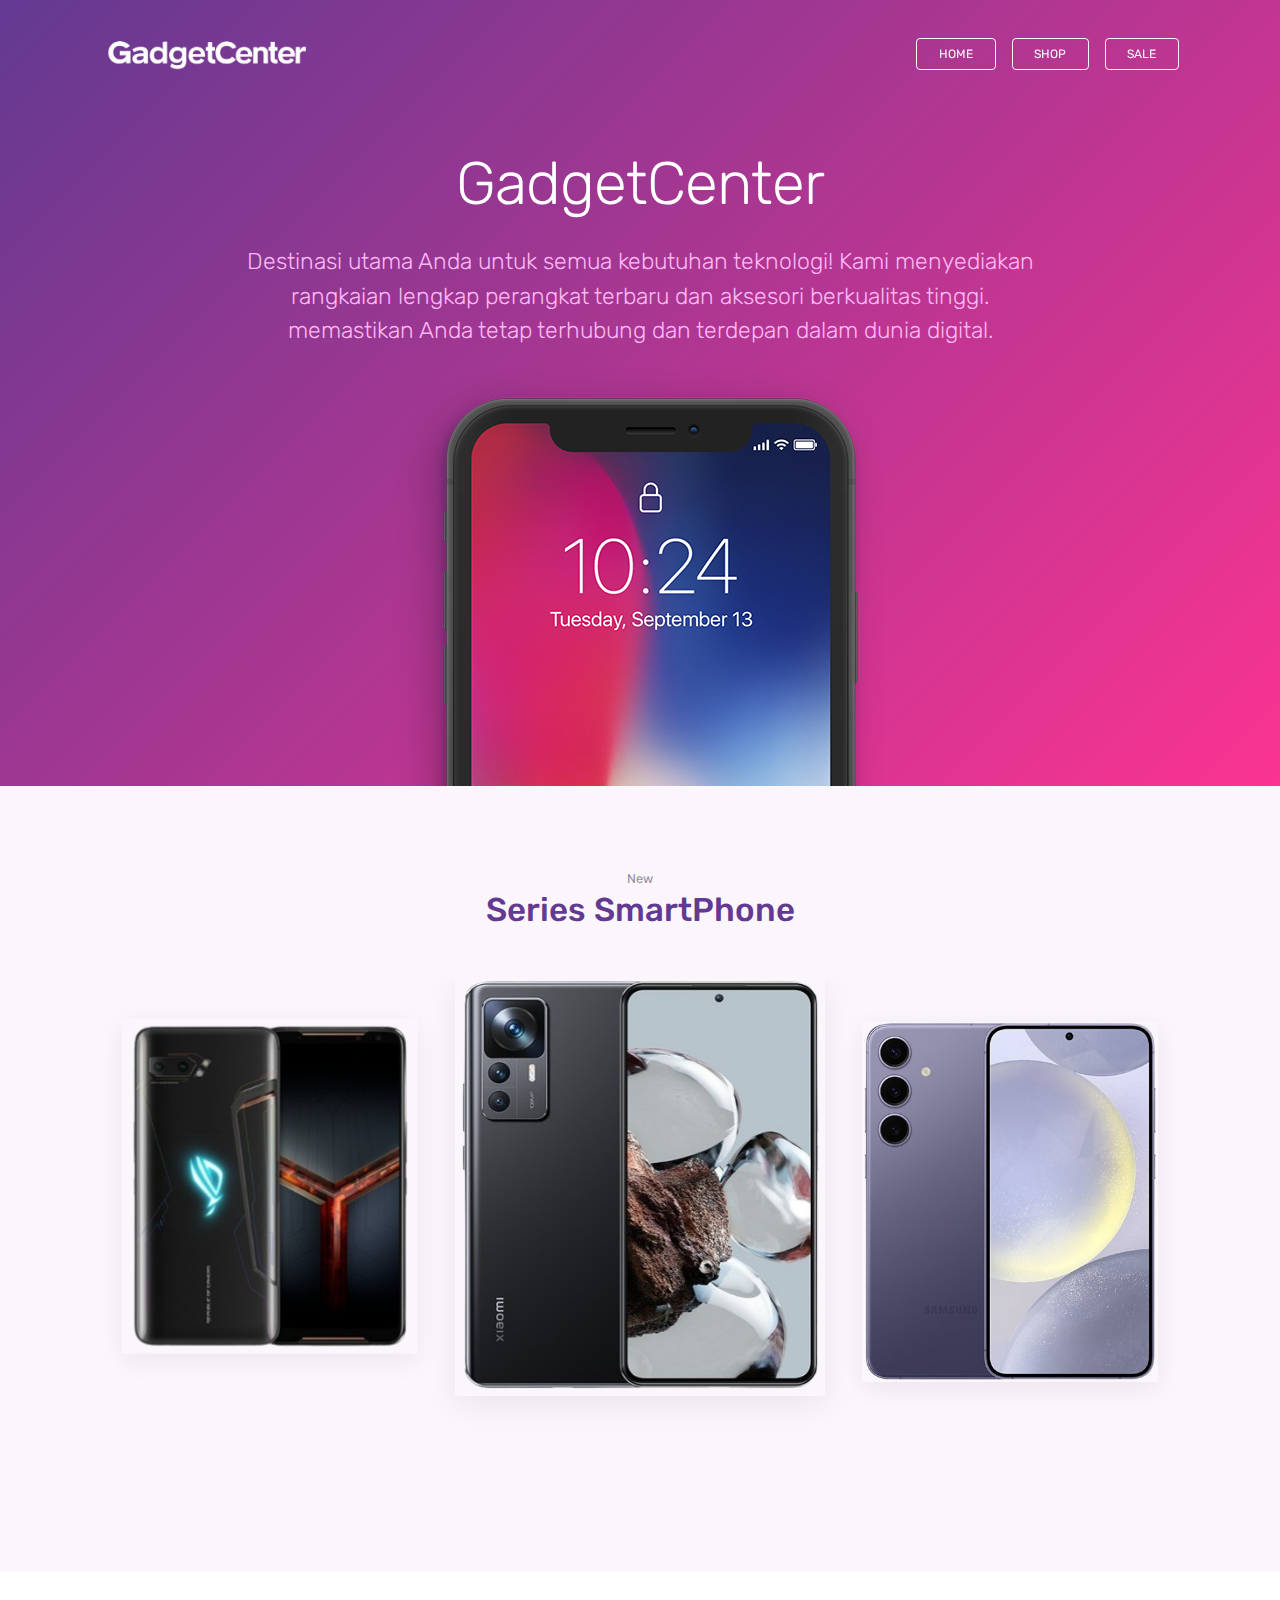
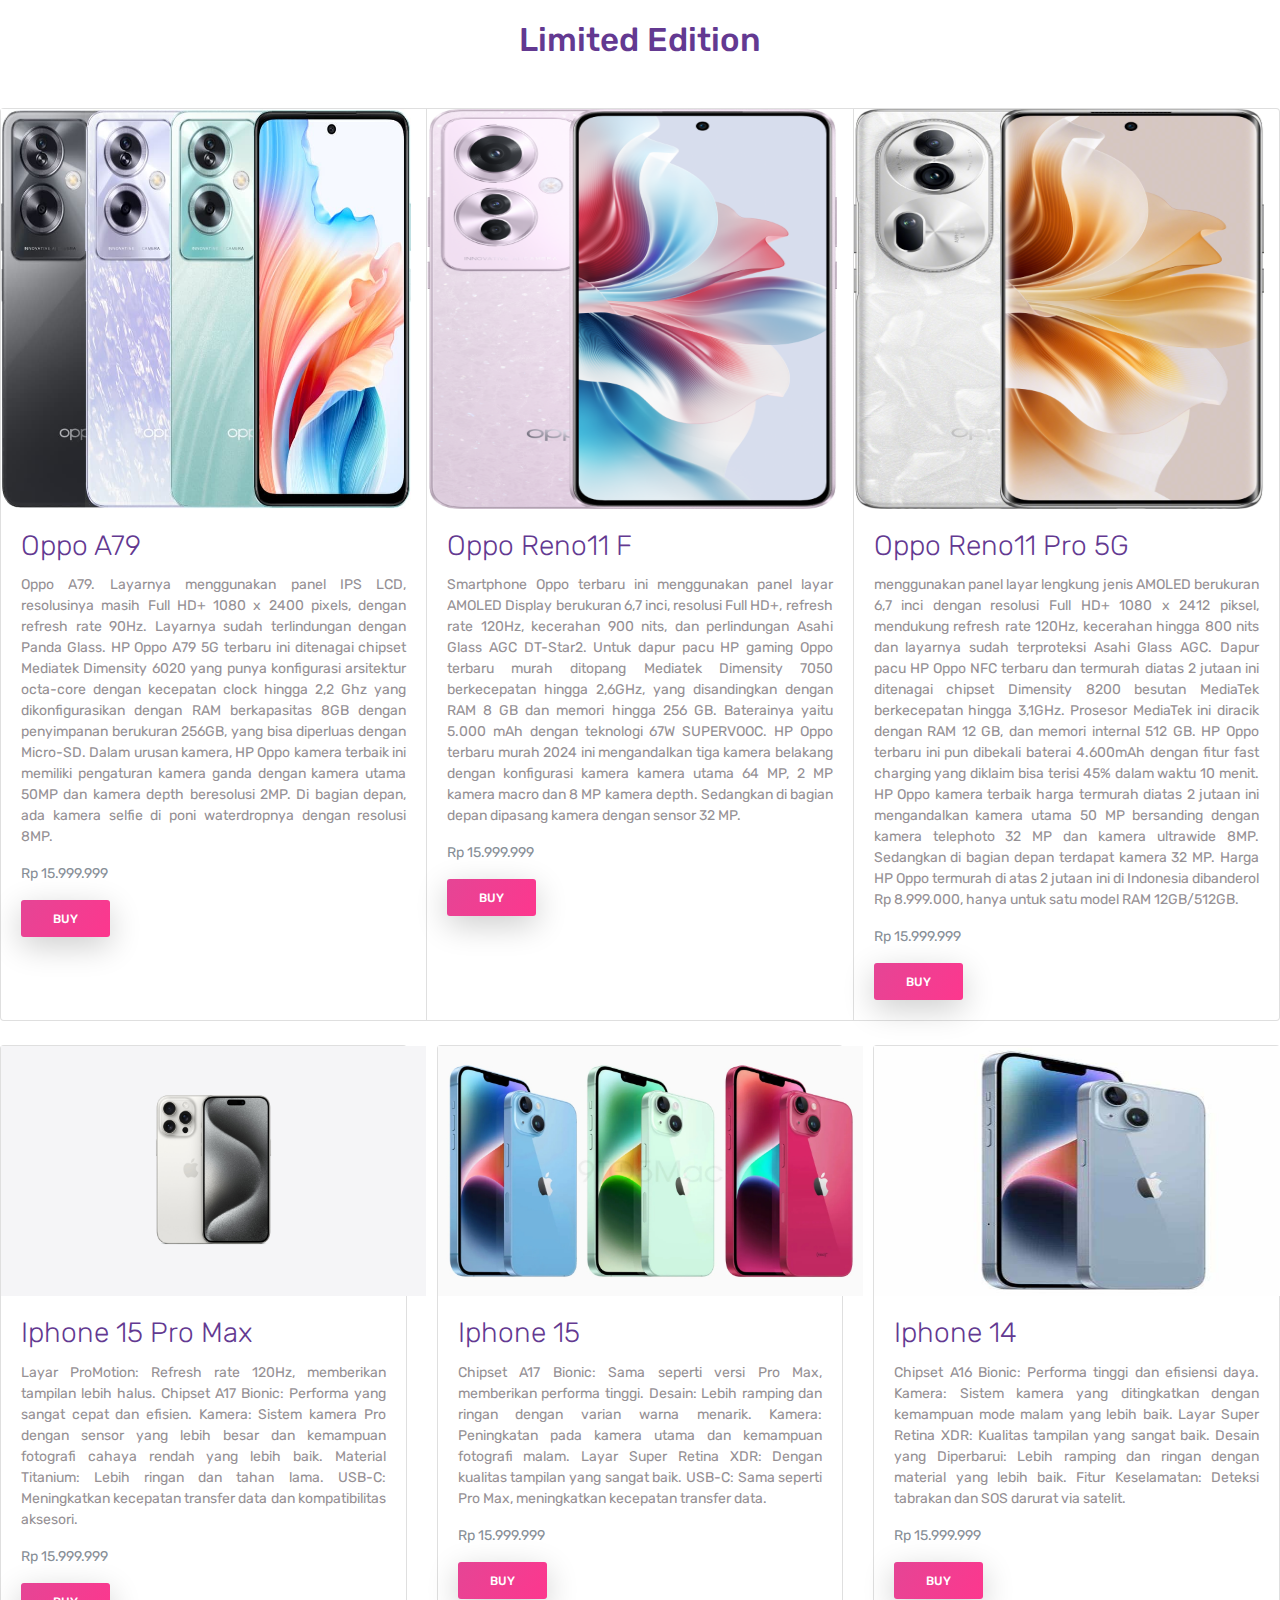
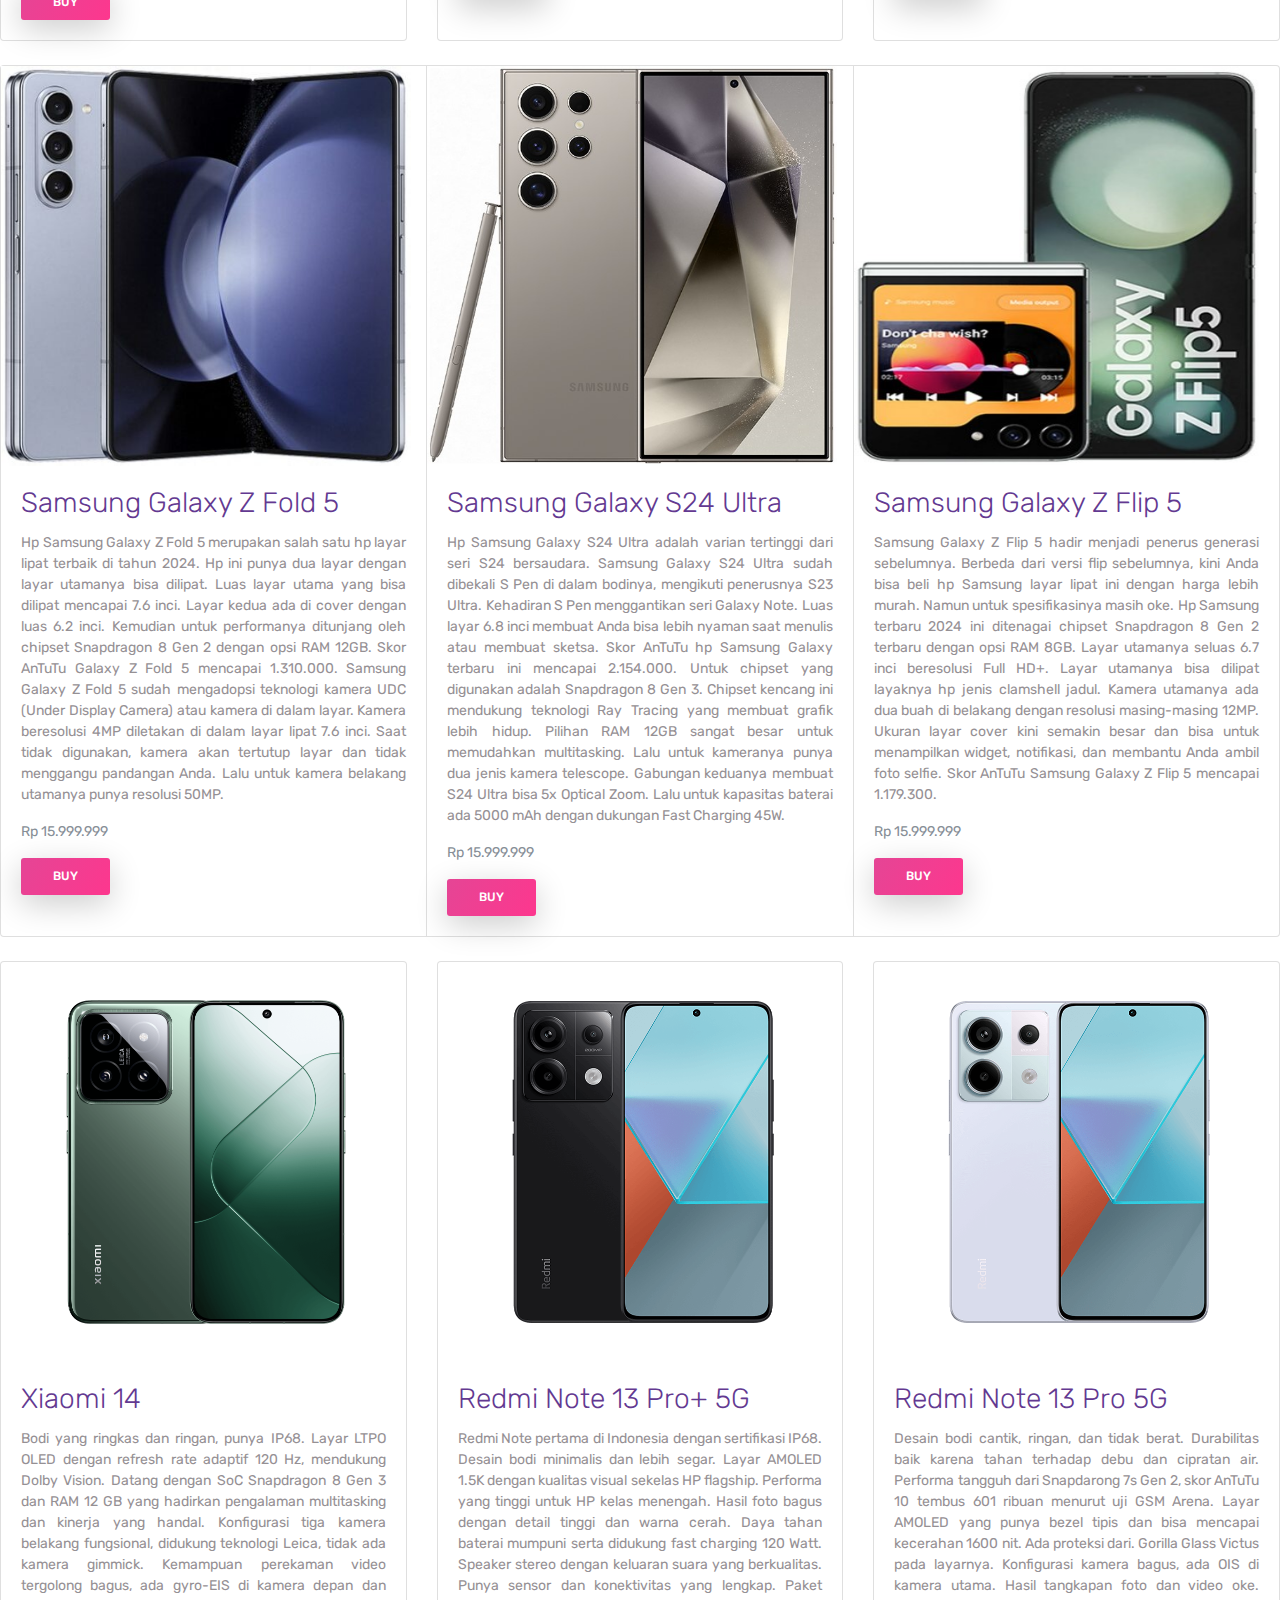
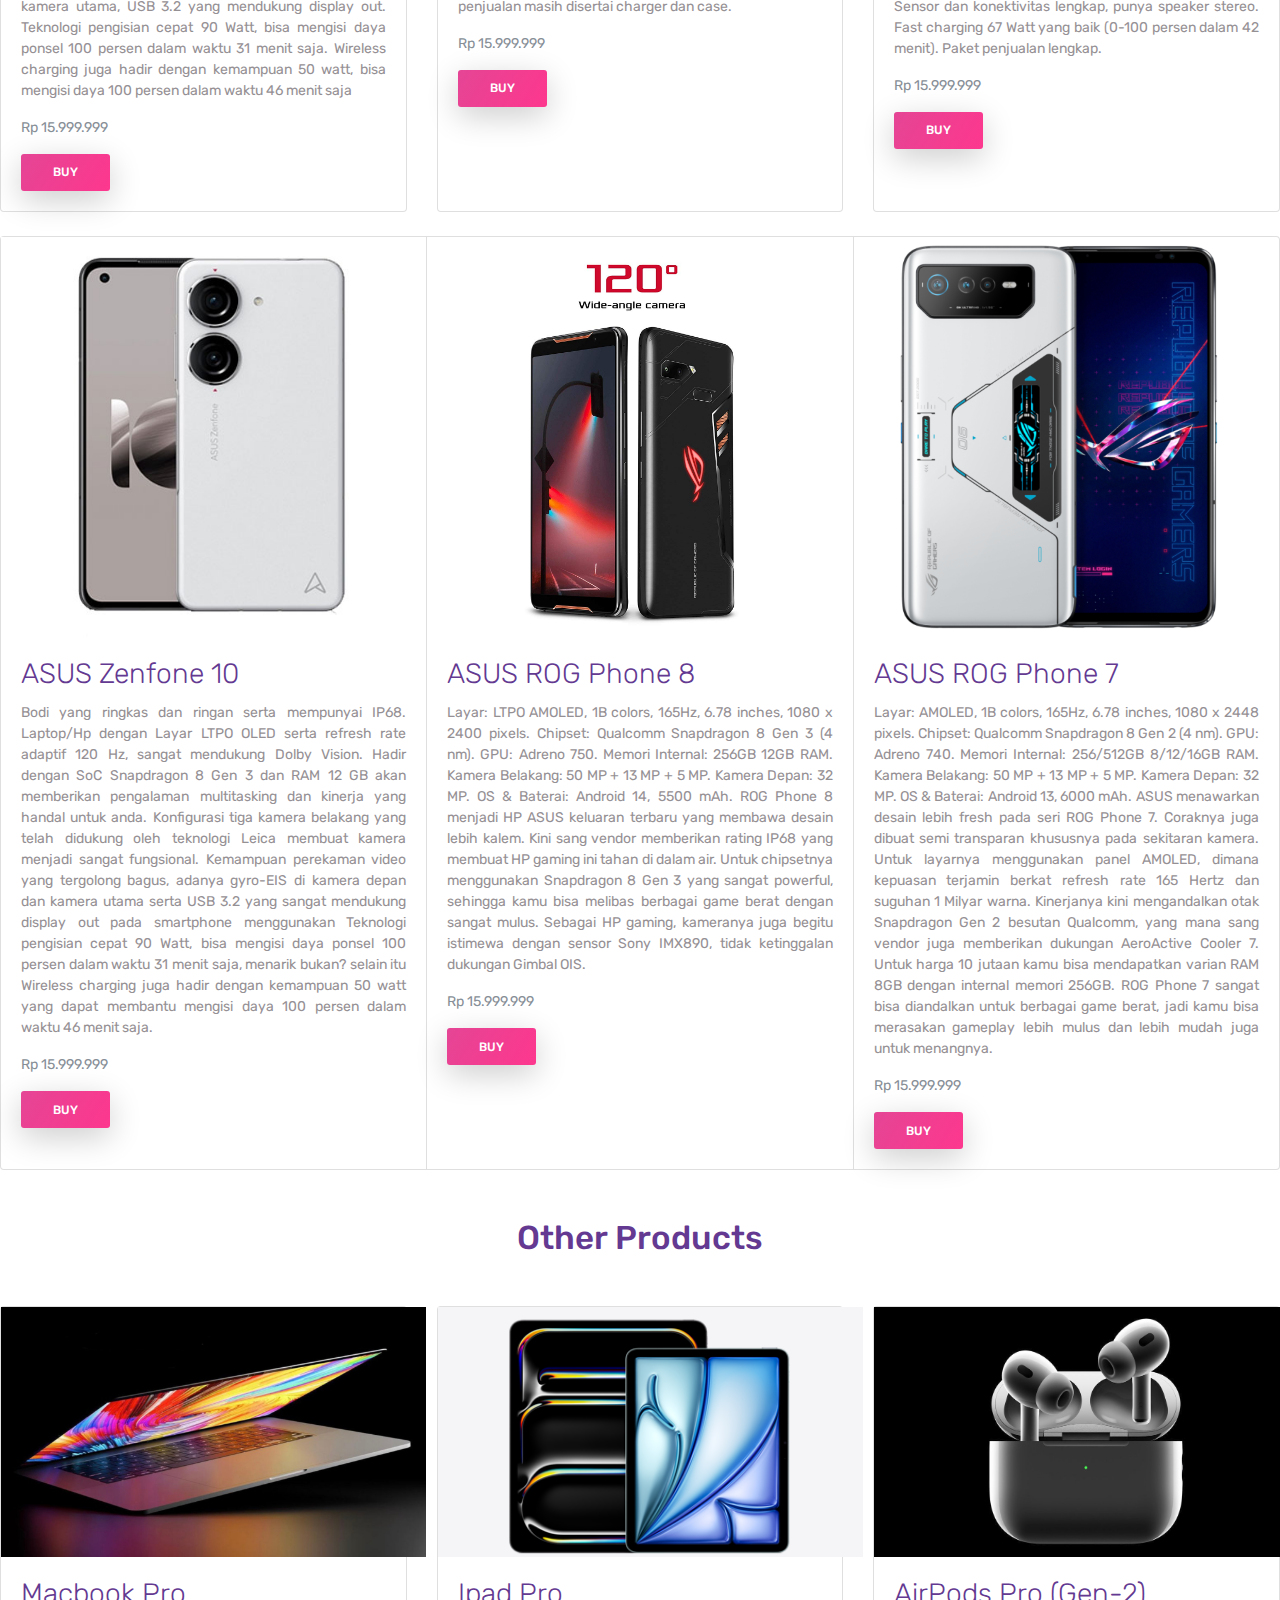
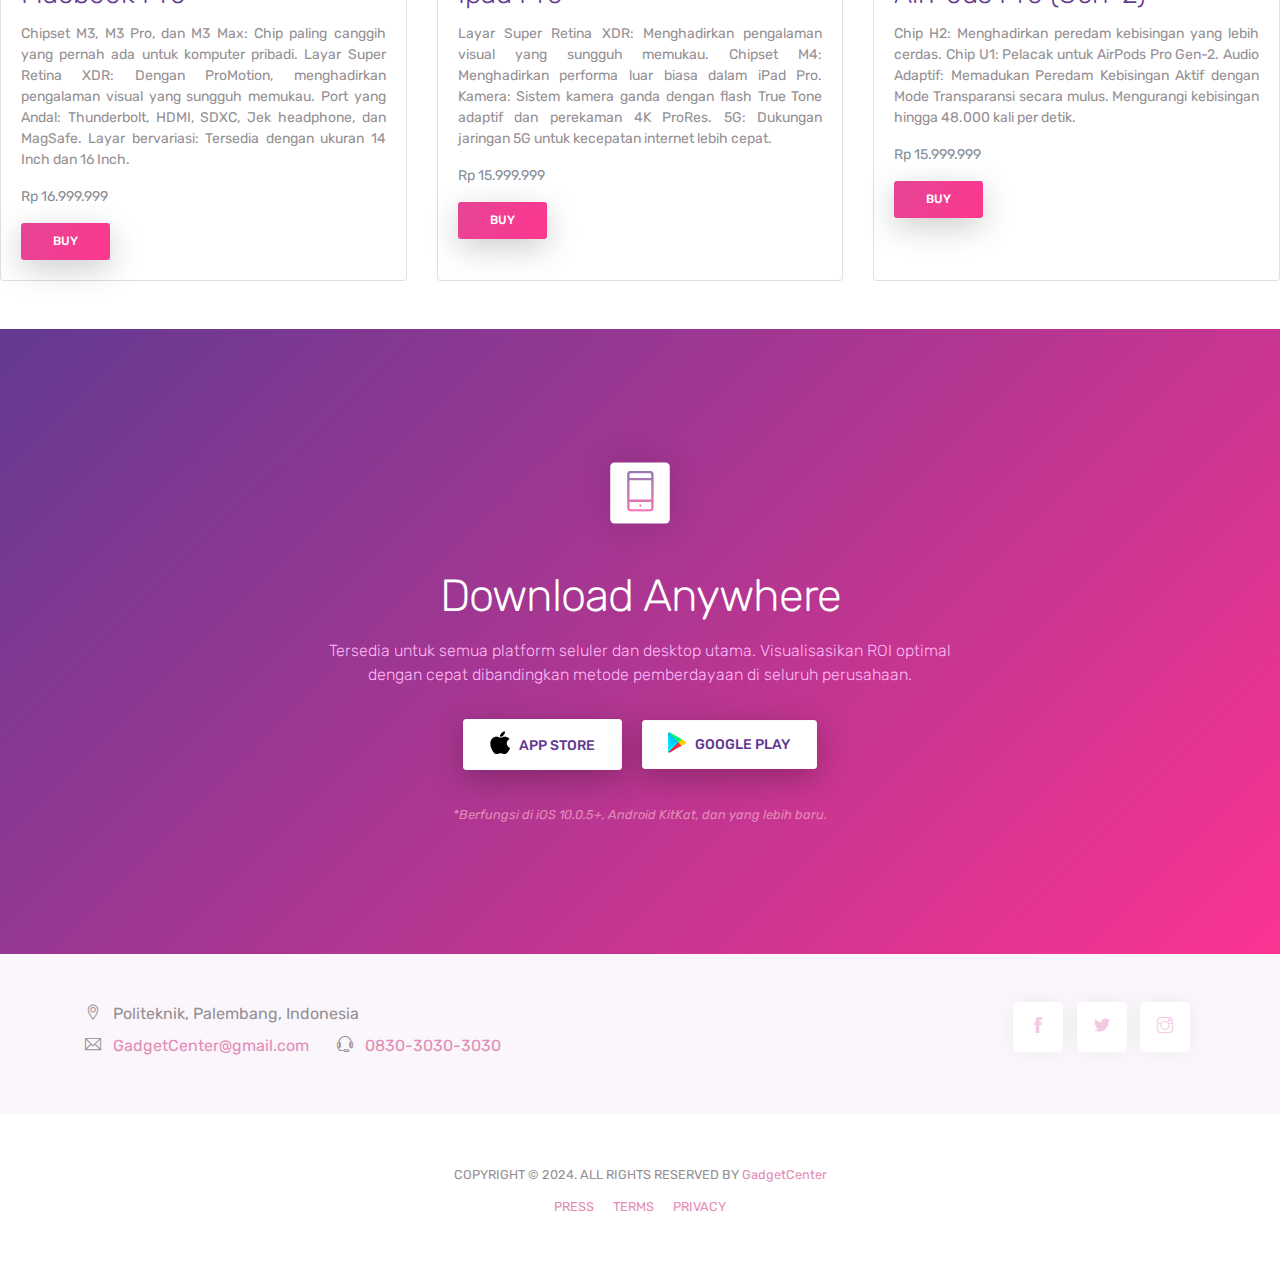
==== GadgetCenter(FirstWEB)/shop.html @ 366d4ea3 "GadgetCenter" ====
<!DOCTYPE html>
<html lang="en">
  <!--

Page    : index / MobApp
Version : 1.0
Author  : Colorlib
URI     : https://colorlib.com

 -->

  <head>
    <title>GadgetCenter</title>
    <!-- Required meta tags -->
    <meta charset="utf-8" />
    <meta
      name="viewport"
      content="width=device-width, initial-scale=1, shrink-to-fit=no"
    />
    <meta
      name="description"
      content="Mobland - Mobile App Landing Page Template"
    />
    <meta
      name="keywords"
      content="HTML5, bootstrap, mobile, app, landing, ios, android, responsive"
    />

    <!-- Font -->
    <link rel="dns-prefetch" href="//fonts.googleapis.com" />
    <link
      href="https://fonts.googleapis.com/css?family=Rubik:300,400,500"
      rel="stylesheet"
    />
    
    <!-- Bootstrap CSS -->
    <link rel="stylesheet" href="css/bootstrap.min.css" />
    <!-- Themify Icons -->
    <link rel="stylesheet" href="css/themify-icons.css" />
    <!-- Owl carousel -->
    <link rel="stylesheet" href="css/owl.carousel.min.css" />
    <!-- Main css -->
    <link href="css/style.css" rel="stylesheet" />
  </head>

  <body data-spy="scroll" data-target="#navbar" data-offset="30">
    <!-- Nav Menu -->

    <div class="nav-menu fixed-top">
      <div class="container">
        <div class="row">
          <div class="col-md-12">
            <nav class="navbar navbar-dark navbar-expand-lg">
              <a class="navbar-brand" href="index.html"
                ><img
                  src="A.image/GadgetCenter-logo2N.png"
                  class="img-fluid"
                  alt="logo"
              /></a>
              <button
                class="navbar-toggler"
                type="button"
                data-toggle="collapse"
                data-target="#navbar"
                aria-controls="navbar"
                aria-expanded="false"
                aria-label="Toggle navigation"
              >
                <span class="navbar-toggler-icon"></span>
              </button>
              <div class="collapse navbar-collapse" id="navbar">
                <ul class="navbar-nav ml-auto">
                    <li class="nav-item">
                        <a
                          href="index.html"
                          class="btn btn-outline-light my-3 my-sm-0 ml-lg-3"
                          >HOME</a
                        >
                      </li>
                  <li class="nav-item">
                    <a
                      href="#"
                      class="btn btn-outline-light my-3 my-sm-0 ml-lg-3"
                      >SHOP</a
                    >
                  </li>
                  <li class="nav-item">
                    <a
                      href="sale.html"
                      class="btn btn-outline-light my-3 my-sm-0 ml-lg-3"
                      >SALE</a
                    >
                  </li>
                </ul>
              </div>
            </nav>
          </div>
        </div>
      </div>
    </div>

    <header class="bg-gradient" id="home">
      <div class="container mt-5">
        <h1>GadgetCenter</h1>
        <p class="tagline">
          Destinasi utama Anda untuk semua kebutuhan teknologi! Kami menyediakan
          rangkaian lengkap perangkat terbaru dan aksesori berkualitas tinggi.
          memastikan Anda tetap terhubung dan terdepan dalam dunia digital.
        </p>
      </div>
      <div class="img-holder mt-3">
        <img src="A.image/iphonex.png" alt="phone" class="img-fluid1" />
      </div>
    </header>    
     <!-- // end .section -->

     <!------------------------------------------------------------------------------------>
     <div class="section light-bg" id="gallery">
         <div class="container">
           <div class="section-title">
             <small>New</small>
             <h3>Series SmartPhone</h3>
           </div>
   
           <div class="img-gallery owl-carousel owl-theme">
             <img src="A.image/Hp1N2.png" alt="image" />
             <img src="A.image/Hp2N.png" alt="image" />
             <img src="A.image/Hp3N.png" alt="image" />
             <img src="A.image/Hp4N2.png" alt="image" />
           </div>
         </div>
       </div>

       <!------------------------------------------------------------------------------------>

   

      <br><br>
      <h3 class="section-title"> Limited Edition </h3>

      <div class="card-group">
        <div class="card">
          <img class="gambar3" src="A.image/oppo1.jpg" alt="Card image cap">
          <div class="card-body">
            <h5 class="card-title">Oppo A79</h5>
            <p class="card-text">Oppo A79. Layarnya menggunakan panel IPS LCD, resolusinya masih Full HD+ 1080 x 2400 pixels, dengan refresh rate 90Hz. Layarnya sudah terlindungan dengan Panda Glass. HP Oppo A79 5G terbaru ini ditenagai chipset Mediatek Dimensity 6020 yang punya konfigurasi arsitektur octa-core dengan kecepatan clock hingga 2,2 Ghz yang dikonfigurasikan dengan RAM berkapasitas 8GB dengan penyimpanan berukuran 256GB, yang bisa diperluas dengan Micro-SD. Dalam urusan kamera, HP Oppo kamera terbaik ini memiliki pengaturan kamera ganda dengan kamera utama 50MP dan kamera depth beresolusi 2MP. Di bagian depan, ada kamera selfie di poni waterdropnya dengan resolusi 8MP.</p>
            <p class="card-text"><large class="text-muted"> Rp 15.999.999</large></p>
            <a href="#" class="btn btn-primary">BUY</a>
          </div>
        </div>
        <div class="card">
          <img class="gambar3" src="A.image/oppo2.png" alt="Card image cap">
          <div class="card-body">
            <h5 class="card-title">Oppo Reno11 F</h5>
            <p class="card-text">Smartphone Oppo terbaru ini menggunakan panel layar AMOLED Display berukuran 6,7 inci, resolusi Full HD+, refresh rate 120Hz, kecerahan 900 nits, dan perlindungan Asahi Glass AGC DT-Star2. Untuk dapur pacu HP gaming Oppo terbaru murah ditopang Mediatek Dimensity 7050 berkecepatan hingga 2,6GHz, yang disandingkan dengan RAM 8 GB dan memori hingga 256 GB. Baterainya yaitu 5.000 mAh dengan teknologi 67W SUPERVOOC. HP Oppo terbaru murah 2024 ini mengandalkan tiga kamera belakang dengan konfigurasi kamera kamera utama 64 MP, 2 MP kamera macro dan 8 MP kamera depth. Sedangkan di bagian depan dipasang kamera dengan sensor 32 MP.</p>
            <p class="card-text"><large class="text-muted"> Rp 15.999.999</large></p>
            <a href="#" class="btn btn-primary">BUY</a>
          </div>
        </div>
        <div class="card">
          <img class="gambar3" src="A.image/oppo3.png" alt="Card image cap">
          <div class="card-body">
            <h5 class="card-title">Oppo Reno11 Pro 5G</h5>
            <p class="card-text">menggunakan panel layar lengkung jenis AMOLED berukuran 6,7 inci dengan resolusi Full HD+ 1080 x 2412 piksel, mendukung refresh rate 120Hz, kecerahan hingga 800 nits dan layarnya sudah terproteksi Asahi Glass AGC. Dapur pacu HP Oppo NFC terbaru dan termurah diatas 2 jutaan ini ditenagai chipset Dimensity 8200 besutan MediaTek berkecepatan hingga 3,1GHz. Prosesor MediaTek ini diracik dengan RAM 12 GB, dan memori internal 512 GB. HP Oppo terbaru ini pun dibekali baterai 4.600mAh dengan fitur fast charging yang diklaim bisa terisi 45% dalam waktu 10 menit. HP Oppo kamera terbaik harga termurah diatas 2 jutaan ini mengandalkan kamera utama 50 MP bersanding dengan kamera telephoto 32 MP dan kamera ultrawide 8MP. Sedangkan di bagian depan terdapat kamera 32 MP. Harga HP Oppo termurah di atas 2 jutaan ini di Indonesia dibanderol Rp 8.999.000, hanya untuk satu model RAM 12GB/512GB.</p>
            <p class="card-text"><large class="text-muted"> Rp 15.999.999</large></p>
            <a href="#" class="btn btn-primary">BUY</a>
          </div>
        </div>
      </div>



      <!------------------------------------------------------------------------------------>
      <br>
      <div class="card-deck">
        <div class="card">
          <img class="gambar2" src="A.image/iphone-15-promax.jpeg" alt="Card image cap">
          <div class="card-body">
            <h5 class="card-title">Iphone 15 Pro Max</h5>
            <p class="card-text">Layar ProMotion: Refresh rate 120Hz, memberikan tampilan lebih halus. Chipset A17 Bionic: Performa yang sangat cepat dan efisien. Kamera: Sistem kamera Pro dengan sensor yang lebih besar dan kemampuan fotografi cahaya rendah yang lebih baik. Material Titanium: Lebih ringan dan tahan lama. USB-C: Meningkatkan kecepatan transfer data dan kompatibilitas aksesori.</p>
            <p class="card-text"><large class="text-muted"> Rp 15.999.999 </large></p>
            <a href="#" class="btn btn-primary">BUY</a>
          </div>
        </div>
        <div class="card">
          <img class="gambar2" src="A.image/iphone-15A.jpg" alt="Card image cap">
          <div class="card-body">
            <h5 class="card-title">Iphone 15</h5>
            <p class="card-text">Chipset A17 Bionic: Sama seperti versi Pro Max, memberikan performa tinggi. Desain: Lebih ramping dan ringan dengan varian warna menarik. Kamera: Peningkatan pada kamera utama dan kemampuan fotografi malam. Layar Super Retina XDR: Dengan kualitas tampilan yang sangat baik. USB-C: Sama seperti Pro Max, meningkatkan kecepatan transfer data.</p>
            <p class="card-text"><large class="text-muted"> Rp 15.999.999</large></p>
            <a href="#" class="btn btn-primary">BUY</a>
          </div>
        </div>
        <div class="card">
          <img class="gambar2" src="A.image/iphone-14.jpeg" alt="Card image cap">
          <div class="card-body">
            <h5 class="card-title">Iphone 14</h5>
            <p class="card-text">Chipset A16 Bionic: Performa tinggi dan efisiensi daya. Kamera: Sistem kamera yang ditingkatkan dengan kemampuan mode malam yang lebih baik. Layar Super Retina XDR: Kualitas tampilan yang sangat baik. Desain yang Diperbarui: Lebih ramping dan ringan dengan material yang lebih baik. Fitur Keselamatan: Deteksi tabrakan dan SOS darurat via satelit.

            </p>
            <p class="card-text"><large class="text-muted"> Rp 15.999.999</large></p>
            <a href="#" class="btn btn-primary">BUY</a>
          </div>
        </div>
      </div>

      <!------------------------------------------------------------------------------------>


    <br>
      <div class="card-group">
        <div class="card">
          <img class="gambar3" src="A.image/samsung1.jpg" alt="Card image cap">
          <div class="card-body">
            <h5 class="card-title">Samsung Galaxy Z Fold 5</h5>
            <p class="card-text">Hp Samsung Galaxy Z Fold 5 merupakan salah satu hp layar lipat terbaik di tahun 2024. Hp ini punya dua layar dengan layar utamanya bisa dilipat. Luas layar utama yang bisa dilipat mencapai 7.6 inci. Layar kedua ada di cover dengan luas 6.2 inci. Kemudian untuk performanya ditunjang oleh chipset Snapdragon 8 Gen 2 dengan opsi RAM 12GB. Skor AnTuTu Galaxy Z Fold 5 mencapai 1.310.000. Samsung Galaxy Z Fold 5 sudah mengadopsi teknologi kamera UDC (Under Display Camera) atau kamera di dalam layar. Kamera beresolusi 4MP diletakan di dalam layar lipat 7.6 inci. Saat tidak digunakan, kamera akan tertutup layar dan tidak menggangu pandangan Anda. Lalu untuk kamera belakang utamanya punya resolusi 50MP.</p>
            <p class="card-text"><large class="text-muted"> Rp 15.999.999</large></p>
            <a href="#" class="btn btn-primary">BUY</a>
          </div>
        </div>
        <div class="card">
          <img class="gambar3" src="A.image/samsung2.jpg" alt="Card image cap">
          <div class="card-body">
            <h5 class="card-title">Samsung Galaxy S24 Ultra</h5>
            <p class="card-text">Hp Samsung Galaxy S24 Ultra adalah varian tertinggi dari seri S24 bersaudara. Samsung Galaxy S24 Ultra sudah dibekali S Pen di dalam bodinya, mengikuti penerusnya S23 Ultra. Kehadiran S Pen menggantikan seri Galaxy Note. Luas layar 6.8 inci membuat Anda bisa lebih nyaman saat menulis atau membuat sketsa. Skor AnTuTu hp Samsung Galaxy terbaru ini mencapai 2.154.000. Untuk chipset yang digunakan adalah Snapdragon 8 Gen 3. Chipset kencang ini mendukung teknologi Ray Tracing yang membuat grafik lebih hidup. Pilihan RAM 12GB sangat besar untuk memudahkan multitasking. Lalu untuk kameranya punya dua jenis kamera telescope. Gabungan keduanya membuat S24 Ultra bisa 5x Optical Zoom. Lalu untuk kapasitas baterai ada 5000 mAh dengan dukungan Fast Charging 45W.</p>
            <p class="card-text"><large class="text-muted"> Rp 15.999.999</large></p>
            <a href="#" class="btn btn-primary">BUY</a>
          </div>
        </div>
        <div class="card">
          <img class="gambar3" src="A.image/samsung3.jpg" alt="Card image cap">
          <div class="card-body">
            <h5 class="card-title">Samsung Galaxy Z Flip 5</h5>
            <p class="card-text">Samsung Galaxy Z Flip 5 hadir menjadi penerus generasi sebelumnya. Berbeda dari versi flip sebelumnya, kini Anda bisa beli hp Samsung layar lipat ini dengan harga lebih murah. Namun untuk spesifikasinya masih oke. Hp Samsung terbaru 2024 ini ditenagai chipset Snapdragon 8 Gen 2 terbaru dengan opsi RAM 8GB. Layar utamanya seluas 6.7 inci beresolusi Full HD+. Layar utamanya bisa dilipat layaknya hp jenis clamshell jadul. Kamera utamanya ada dua buah di belakang dengan resolusi masing-masing 12MP. Ukuran layar cover kini semakin besar dan bisa untuk menampilkan widget, notifikasi, dan membantu Anda ambil foto selfie. Skor AnTuTu Samsung Galaxy Z Flip 5 mencapai 1.179.300.</p>
            <p class="card-text"><large class="text-muted"> Rp 15.999.999</large></p>
            <a href="#" class="btn btn-primary">BUY</a>
          </div>
        </div>
      </div>

      <!------------------------------------------------------------------------------------>

      <br>

      <div class="card-deck">
        <div class="card">
          <img class="gambar4" src="A.image/xiaomi1.png" alt="Card image cap">
          <div class="card-body">
            <h5 class="card-title">Xiaomi 14</h5>
            <p class="card-text">Bodi yang ringkas dan ringan, punya IP68. Layar LTPO OLED dengan refresh rate adaptif 120 Hz, mendukung Dolby Vision. Datang dengan SoC Snapdragon 8 Gen 3 dan RAM 12 GB yang hadirkan pengalaman multitasking dan kinerja yang handal. Konfigurasi tiga kamera belakang fungsional, didukung teknologi Leica, tidak ada kamera gimmick. Kemampuan perekaman video tergolong bagus, ada gyro-EIS di kamera depan dan kamera utama, USB 3.2 yang mendukung display out. Teknologi pengisian cepat 90 Watt, bisa mengisi daya ponsel 100 persen dalam waktu 31 menit saja. Wireless charging juga hadir dengan kemampuan 50 watt, bisa mengisi daya 100 persen dalam waktu 46 menit saja</p>
            <p class="card-text"><large class="text-muted"> Rp 15.999.999</large></p>
            <a href="#" class="btn btn-primary">BUY</a>
          </div>
        </div>
        <div class="card">
          <img class="gambar4" src="A.image/XIAomi2.png" alt="Card image cap">
          <div class="card-body">
            <h5 class="card-title">Redmi Note 13 Pro+ 5G</h5>
            <p class="card-text">Redmi Note pertama di Indonesia dengan sertifikasi IP68. Desain bodi minimalis dan lebih segar. Layar AMOLED 1.5K dengan kualitas visual sekelas HP flagship. Performa yang tinggi untuk HP kelas menengah. Hasil foto bagus dengan detail tinggi dan warna cerah. Daya tahan baterai mumpuni serta didukung fast charging 120 Watt. Speaker stereo dengan keluaran suara yang berkualitas. Punya sensor dan konektivitas yang lengkap. Paket penjualan masih disertai charger dan case.</p>
            <p class="card-text"><large class="text-muted"> Rp 15.999.999</large></p>
            <a href="#" class="btn btn-primary">BUY</a>
          </div>
        </div>
        <div class="card">
          <img class="gambar4" src="A.image/xiaomi3.png" alt="Card image cap">
          <div class="card-body">
            <h5 class="card-title">Redmi Note 13 Pro 5G</h5>
            <p class="card-text">Desain bodi cantik, ringan, dan tidak berat. Durabilitas baik karena tahan terhadap debu dan cipratan air. Performa tangguh dari Snapdarong 7s Gen 2, skor AnTuTu 10 tembus 601 ribuan menurut uji GSM Arena. Layar AMOLED yang punya bezel tipis dan bisa mencapai kecerahan 1600 nit. Ada proteksi dari. Gorilla Glass Victus pada layarnya. Konfigurasi kamera bagus, ada OIS di kamera utama. Hasil tangkapan foto dan video oke. Sensor dan konektivitas lengkap, punya speaker stereo. Fast charging 67 Watt yang baik (0-100 persen dalam 42 menit). Paket penjualan lengkap.
            </p>
            <p class="card-text"><large class="text-muted"> Rp 15.999.999</large></p>
            <a href="#" class="btn btn-primary">BUY</a>
          </div>
        </div>
      </div>

      <!------------------------------------------------------------------------------------>

    <br>
      <div class="card-group">
        <div class="card">
          <img class="gambar3" src="A.image/asus2.jpg" alt="Card image cap">
          <div class="card-body">
            <h5 class="card-title">ASUS Zenfone 10</h5>
            <p class="card-text">Bodi yang ringkas dan ringan serta mempunyai IP68. Laptop/Hp dengan  Layar LTPO OLED serta refresh rate adaptif 120 Hz, sangat mendukung Dolby Vision. Hadir dengan SoC Snapdragon 8 Gen 3 dan RAM 12 GB akan memberikan pengalaman multitasking dan kinerja yang handal untuk anda. Konfigurasi tiga kamera belakang yang telah didukung oleh teknologi Leica membuat kamera menjadi sangat fungsional. Kemampuan perekaman video yang tergolong bagus, adanya gyro-EIS di kamera depan dan kamera utama serta USB 3.2 yang sangat mendukung display out pada smartphone menggunakan Teknologi pengisian cepat 90 Watt, bisa mengisi daya ponsel 100 persen dalam waktu 31 menit saja, menarik bukan? selain itu Wireless charging juga hadir dengan kemampuan 50 watt yang dapat membantu mengisi daya 100 persen dalam waktu 46 menit saja.</p>
            <p class="card-text"><large class="text-muted"> Rp 15.999.999</large></p>
            <a href="#" class="btn btn-primary">BUY</a>
          </div>
        </div>
        <div class="card">
          <img class="gambar3" src="A.image/asus1.jpg" alt="Card image cap">
          <div class="card-body">
            <h5 class="card-title">ASUS ROG Phone 8 </h5>
            <p class="card-text">Layar: LTPO AMOLED, 1B colors, 165Hz, 6.78 inches, 1080 x 2400 pixels. Chipset: Qualcomm Snapdragon 8 Gen 3 (4 nm). GPU: Adreno 750. Memori Internal: 256GB 12GB RAM. Kamera Belakang: 50 MP + 13 MP + 5 MP. Kamera Depan: 32 MP. OS & Baterai: Android 14, 5500 mAh. ROG Phone 8 menjadi HP ASUS keluaran terbaru yang membawa desain lebih kalem. Kini sang vendor memberikan rating IP68 yang membuat HP gaming ini tahan di dalam air. Untuk chipsetnya menggunakan Snapdragon 8 Gen 3 yang sangat powerful, sehingga kamu bisa melibas berbagai game berat dengan sangat mulus. Sebagai HP gaming, kameranya juga begitu istimewa dengan sensor Sony IMX890, tidak ketinggalan dukungan Gimbal OIS.</p>
            <p class="card-text"><large class="text-muted"> Rp 15.999.999</large></p>
            <a href="#" class="btn btn-primary">BUY</a>
          </div>
        </div>
        <div class="card">
          <img class="gambar3" src="A.image/asus3.png" alt="Card image cap">
          <div class="card-body">
            <h5 class="card-title">ASUS ROG Phone 7</h5>
            <p class="card-text">Layar: AMOLED, 1B colors, 165Hz, 6.78 inches, 1080 x 2448 pixels. Chipset: Qualcomm Snapdragon 8 Gen 2 (4 nm). GPU: Adreno 740. Memori Internal: 256/512GB 8/12/16GB RAM. Kamera Belakang: 50 MP + 13 MP + 5 MP. Kamera Depan: 32 MP. OS & Baterai: Android 13, 6000 mAh. ASUS menawarkan desain lebih fresh pada seri ROG Phone 7. Coraknya juga dibuat semi transparan khususnya pada sekitaran kamera. Untuk layarnya menggunakan panel AMOLED, dimana kepuasan terjamin berkat refresh rate 165 Hertz dan suguhan 1 Milyar warna. Kinerjanya kini mengandalkan otak Snapdragon Gen 2 besutan Qualcomm, yang mana sang vendor juga memberikan dukungan AeroActive Cooler 7. Untuk harga 10 jutaan kamu bisa mendapatkan varian RAM 8GB dengan internal memori 256GB. ROG Phone 7 sangat bisa diandalkan untuk berbagai game berat, jadi kamu bisa merasakan gameplay lebih mulus dan lebih mudah juga untuk menangnya.</p>
            <p class="card-text"><large class="text-muted"> Rp 15.999.999</large></p>
            <a href="#" class="btn btn-primary">BUY</a>
          </div>
        </div>
      </div>

      <!------------------------------------------------------------------------------------>  

    <br><br>
    <h3 class="section-title"> Other Products </h3>
    <div class="card-deck">
      <div class="card">
        <img class="gambar2" src="A.image/macbookpro.jpeg" alt="Card image cap">
        <div class="card-body">
          <h5 class="card-title">Macbook Pro</h5>
          <p class="card-text">Chipset M3, M3 Pro, dan M3 Max: Chip paling canggih yang pernah ada untuk komputer pribadi. Layar Super Retina XDR: Dengan ProMotion, menghadirkan pengalaman visual yang sungguh memukau. Port yang Andal: Thunderbolt, HDMI, SDXC, Jek headphone, dan MagSafe. Layar bervariasi: Tersedia dengan ukuran 14 Inch dan 16 Inch.          </p>
          <p class="card-text"><large class="text-muted"> Rp 16.999.999 </large></p>
          <a href="#" class="btn btn-primary">BUY</a>
        </div>
      </div>
      <div class="card">
        <img class="gambar2" src="A.image/ipad.png" alt="Card image cap">
        <div class="card-body">
          <h5 class="card-title">Ipad Pro</h5>
          <p class="card-text">Layar Super Retina XDR: Menghadirkan pengalaman visual yang sungguh memukau. Chipset M4: Menghadirkan performa luar biasa dalam iPad Pro. Kamera: Sistem kamera ganda dengan flash True Tone adaptif dan perekaman 4K ProRes. 5G: Dukungan jaringan 5G untuk kecepatan internet lebih cepat.</p>
          <p class="card-text"><large class="text-muted"> Rp 15.999.999</large></p>
          <a href="#" class="btn btn-primary">BUY</a>
        </div>
      </div>
      <div class="card">
        <img class="gambar2" src="A.image/airpodsprogentwo.jpg" alt="Card image cap">
        <div class="card-body">
          <h5 class="card-title">AirPods Pro (Gen-2)</h5>
          <p class="card-text">Chip H2: Menghadirkan peredam kebisingan yang lebih cerdas. Chip U1: Pelacak untuk AirPods Pro Gen-2. Audio Adaptif: Memadukan Peredam Kebisingan Aktif dengan Mode Transparansi secara mulus. Mengurangi kebisingan hingga 48.000 kali per detik.
          </p>
          <p class="card-text"><large class="text-muted"> Rp 15.999.999</large></p>
          <a href="#" class="btn btn-primary">BUY</a>
        </div>
      </div>
    </div>

    <!------------------------------------------------------------------------------------>


      <br><br>
      
    <!-- // end .section -->

    <div class="section bg-gradient">
        <div class="container">
          <div class="call-to-action">
            <div class="box-icon">
              <span class="ti-mobile gradient-fill ti-3x"></span>
            </div>
            <h2>Download Anywhere</h2>
            <p class="tagline">
              Tersedia untuk semua platform seluler dan desktop utama.
              Visualisasikan ROI optimal dengan cepat dibandingkan metode
              pemberdayaan di seluruh perusahaan.
            </p>
            <div class="my-4">
              <a href="#" id="appStoreBtn" class="btn btn-light"
                ><img src="A.image/appleicon.png" alt="icon" /> App Store</a
              >
              <a href="#" id="googlePlayBtn" class="btn btn-light"
                ><img src="A.image/playicon.png" alt="icon" /> Google play</a
              >
            </div>
            <p class="text-primary">
              <small
                ><i>*Berfungsi di iOS 10.0.5+, Android KitKat, dan yang lebih baru. </i></small
              >
            </p>
          </div>
        </div>
      </div>
      <!-- // end .section -->

    <div class="light-bg py-5" id="contact">
      <div class="container">
        <div class="row">
          <div class="col-lg-6 text-center text-lg-left">
            <p class="mb-2">
              <span class="ti-location-pin mr-2"></span> Politeknik, Palembang, Indonesia
            </p>
            <div class="d-block d-sm-inline-block">
              <p class="mb-2">
                <span class="ti-email mr-2"></span>
                <a class="mr-4" href="mailto:support@mobileapp.com"
                  >GadgetCenter@gmail.com</a
                >
              </p>
            </div>
            <div class="d-block d-sm-inline-block">
              <p class="mb-0">
                <span class="ti-headphone-alt mr-2"></span>
                <a href="tel:51836362800">0830-3030-3030</a>
              </p>
            </div>
          </div>
          <div class="col-lg-6">
            <div class="social-icons">
              <a href="#"><span class="ti-facebook"></span></a>
              <a href="#"><span class="ti-twitter-alt"></span></a>
              <a href="#"><span class="ti-instagram"></span></a>
            </div>
          </div>
        </div>
      </div>
    </div>
    <!-- // end .section -->
    <footer class="my-5 text-center">
      <!-- Copyright removal is not prohibited! -->
      <p class="mb-2">
        <small
          >COPYRIGHT © 2024. ALL RIGHTS RESERVED BY
          <a href="https://colorlib.com">GadgetCenter</a></small
        >
      </p>

      <small>
        <a href="#" class="m-2">PRESS</a>
        <a href="#" class="m-2">TERMS</a>
        <a href="#" class="m-2">PRIVACY</a>
      </small>
    </footer>

    <!-- jQuery and Bootstrap -->
    <script src="js/jquery-3.2.1.min.js"></script>
    <script src="js/bootstrap.bundle.min.js"></script>
    <!-- Plugins JS -->
    <script src="js/owl.carousel.min.js"></script>
    <!-- Custom JS -->
    <script src="js/script.js"></script>
    <script src="https://cdn.jsdelivr.net/npm/bootstrap@5.3.3/dist/js/bootstrap.bundle.min.js" integrity="sha384-YvpcrYf0tY3lHB60NNkmXc5s9fDVZLESaAA55NDzOxhy9GkcIdslK1eN7N6jIeHz" crossorigin="anonymous"></script>
    <script>
        document.getElementById('appStoreBtn').addEventListener('click', function(event) {
            event.preventDefault(); // Mencegah default action dari link
            alert('Anda akan dialihkan ke App Store untuk penginstalan');
        });
    
        document.getElementById('googlePlayBtn').addEventListener('click', function(event) {
            event.preventDefault(); // Mencegah default action dari link
            alert('Anda akan dialihkan ke Play Store untuk penginstalan');
        });
    </script>
  </body>
</html>
---- GadgetCenter(FirstWEB)/css/themify-icons.css ----
@font-face {
    font-family: 'themify';
    src: url('../fonts/themify.eot?-fvbane');
    src: url('../fonts/themify.eot?#iefix-fvbane') format('embedded-opentype'), url('../fonts/themify.woff?-fvbane') format('woff'), url('../fonts/themify.ttf?-fvbane') format('truetype'), url('../fonts/themify.svg?-fvbane#themify') format('svg');
    font-weight: normal;
    font-style: normal;
}

[class^="ti-"],
[class*=" ti-"] {
    font-family: 'themify';
    speak: none;
    font-style: normal;
    font-weight: normal;
    font-variant: normal;
    text-transform: none;
    line-height: 1;
    /* Better Font Rendering =========== */
    -webkit-font-smoothing: antialiased;
    -moz-osx-font-smoothing: grayscale;
}

.ti-wand:before {
    content: "\e600";
}

.ti-volume:before {
    content: "\e601";
}

.ti-user:before {
    content: "\e602";
}

.ti-unlock:before {
    content: "\e603";
}

.ti-unlink:before {
    content: "\e604";
}

.ti-trash:before {
    content: "\e605";
}

.ti-thought:before {
    content: "\e606";
}

.ti-target:before {
    content: "\e607";
}

.ti-tag:before {
    content: "\e608";
}

.ti-tablet:before {
    content: "\e609";
}

.ti-star:before {
    content: "\e60a";
}

.ti-spray:before {
    content: "\e60b";
}

.ti-signal:before {
    content: "\e60c";
}

.ti-shopping-cart:before {
    content: "\e60d";
}

.ti-shopping-cart-full:before {
    content: "\e60e";
}

.ti-settings:before {
    content: "\e60f";
}

.ti-search:before {
    content: "\e610";
}

.ti-zoom-in:before {
    content: "\e611";
}

.ti-zoom-out:before {
    content: "\e612";
}

.ti-cut:before {
    content: "\e613";
}

.ti-ruler:before {
    content: "\e614";
}

.ti-ruler-pencil:before {
    content: "\e615";
}

.ti-ruler-alt:before {
    content: "\e616";
}

.ti-bookmark:before {
    content: "\e617";
}

.ti-bookmark-alt:before {
    content: "\e618";
}

.ti-reload:before {
    content: "\e619";
}

.ti-plus:before {
    content: "\e61a";
}

.ti-pin:before {
    content: "\e61b";
}

.ti-pencil:before {
    content: "\e61c";
}

.ti-pencil-alt:before {
    content: "\e61d";
}

.ti-paint-roller:before {
    content: "\e61e";
}

.ti-paint-bucket:before {
    content: "\e61f";
}

.ti-na:before {
    content: "\e620";
}

.ti-mobile:before {
    content: "\e621";
}

.ti-minus:before {
    content: "\e622";
}

.ti-medall:before {
    content: "\e623";
}

.ti-medall-alt:before {
    content: "\e624";
}

.ti-marker:before {
    content: "\e625";
}

.ti-marker-alt:before {
    content: "\e626";
}

.ti-arrow-up:before {
    content: "\e627";
}

.ti-arrow-right:before {
    content: "\e628";
}

.ti-arrow-left:before {
    content: "\e629";
}

.ti-arrow-down:before {
    content: "\e62a";
}

.ti-lock:before {
    content: "\e62b";
}

.ti-location-arrow:before {
    content: "\e62c";
}

.ti-link:before {
    content: "\e62d";
}

.ti-layout:before {
    content: "\e62e";
}

.ti-layers:before {
    content: "\e62f";
}

.ti-layers-alt:before {
    content: "\e630";
}

.ti-key:before {
    content: "\e631";
}

.ti-import:before {
    content: "\e632";
}

.ti-image:before {
    content: "\e633";
}

.ti-heart:before {
    content: "\e634";
}

.ti-heart-broken:before {
    content: "\e635";
}

.ti-hand-stop:before {
    content: "\e636";
}

.ti-hand-open:before {
    content: "\e637";
}

.ti-hand-drag:before {
    content: "\e638";
}

.ti-folder:before {
    content: "\e639";
}

.ti-flag:before {
    content: "\e63a";
}

.ti-flag-alt:before {
    content: "\e63b";
}

.ti-flag-alt-2:before {
    content: "\e63c";
}

.ti-eye:before {
    content: "\e63d";
}

.ti-export:before {
    content: "\e63e";
}

.ti-exchange-vertical:before {
    content: "\e63f";
}

.ti-desktop:before {
    content: "\e640";
}

.ti-cup:before {
    content: "\e641";
}

.ti-crown:before {
    content: "\e642";
}

.ti-comments:before {
    content: "\e643";
}

.ti-comment:before {
    content: "\e644";
}

.ti-comment-alt:before {
    content: "\e645";
}

.ti-close:before {
    content: "\e646";
}

.ti-clip:before {
    content: "\e647";
}

.ti-angle-up:before {
    content: "\e648";
}

.ti-angle-right:before {
    content: "\e649";
}

.ti-angle-left:before {
    content: "\e64a";
}

.ti-angle-down:before {
    content: "\e64b";
}

.ti-check:before {
    content: "\e64c";
}

.ti-check-box:before {
    content: "\e64d";
}

.ti-camera:before {
    content: "\e64e";
}

.ti-announcement:before {
    content: "\e64f";
}

.ti-brush:before {
    content: "\e650";
}

.ti-briefcase:before {
    content: "\e651";
}

.ti-bolt:before {
    content: "\e652";
}

.ti-bolt-alt:before {
    content: "\e653";
}

.ti-blackboard:before {
    content: "\e654";
}

.ti-bag:before {
    content: "\e655";
}

.ti-move:before {
    content: "\e656";
}

.ti-arrows-vertical:before {
    content: "\e657";
}

.ti-arrows-horizontal:before {
    content: "\e658";
}

.ti-fullscreen:before {
    content: "\e659";
}

.ti-arrow-top-right:before {
    content: "\e65a";
}

.ti-arrow-top-left:before {
    content: "\e65b";
}

.ti-arrow-circle-up:before {
    content: "\e65c";
}

.ti-arrow-circle-right:before {
    content: "\e65d";
}

.ti-arrow-circle-left:before {
    content: "\e65e";
}

.ti-arrow-circle-down:before {
    content: "\e65f";
}

.ti-angle-double-up:before {
    content: "\e660";
}

.ti-angle-double-right:before {
    content: "\e661";
}

.ti-angle-double-left:before {
    content: "\e662";
}

.ti-angle-double-down:before {
    content: "\e663";
}

.ti-zip:before {
    content: "\e664";
}

.ti-world:before {
    content: "\e665";
}

.ti-wheelchair:before {
    content: "\e666";
}

.ti-view-list:before {
    content: "\e667";
}

.ti-view-list-alt:before {
    content: "\e668";
}

.ti-view-grid:before {
    content: "\e669";
}

.ti-uppercase:before {
    content: "\e66a";
}

.ti-upload:before {
    content: "\e66b";
}

.ti-underline:before {
    content: "\e66c";
}

.ti-truck:before {
    content: "\e66d";
}

.ti-timer:before {
    content: "\e66e";
}

.ti-ticket:before {
    content: "\e66f";
}

.ti-thumb-up:before {
    content: "\e670";
}

.ti-thumb-down:before {
    content: "\e671";
}

.ti-text:before {
    content: "\e672";
}

.ti-stats-up:before {
    content: "\e673";
}

.ti-stats-down:before {
    content: "\e674";
}

.ti-split-v:before {
    content: "\e675";
}

.ti-split-h:before {
    content: "\e676";
}

.ti-smallcap:before {
    content: "\e677";
}

.ti-shine:before {
    content: "\e678";
}

.ti-shift-right:before {
    content: "\e679";
}

.ti-shift-left:before {
    content: "\e67a";
}

.ti-shield:before {
    content: "\e67b";
}

.ti-notepad:before {
    content: "\e67c";
}

.ti-server:before {
    content: "\e67d";
}

.ti-quote-right:before {
    content: "\e67e";
}

.ti-quote-left:before {
    content: "\e67f";
}

.ti-pulse:before {
    content: "\e680";
}

.ti-printer:before {
    content: "\e681";
}

.ti-power-off:before {
    content: "\e682";
}

.ti-plug:before {
    content: "\e683";
}

.ti-pie-chart:before {
    content: "\e684";
}

.ti-paragraph:before {
    content: "\e685";
}

.ti-panel:before {
    content: "\e686";
}

.ti-package:before {
    content: "\e687";
}

.ti-music:before {
    content: "\e688";
}

.ti-music-alt:before {
    content: "\e689";
}

.ti-mouse:before {
    content: "\e68a";
}

.ti-mouse-alt:before {
    content: "\e68b";
}

.ti-money:before {
    content: "\e68c";
}

.ti-microphone:before {
    content: "\e68d";
}

.ti-menu:before {
    content: "\e68e";
}

.ti-menu-alt:before {
    content: "\e68f";
}

.ti-map:before {
    content: "\e690";
}

.ti-map-alt:before {
    content: "\e691";
}

.ti-loop:before {
    content: "\e692";
}

.ti-location-pin:before {
    content: "\e693";
}

.ti-list:before {
    content: "\e694";
}

.ti-light-bulb:before {
    content: "\e695";
}

.ti-Italic:before {
    content: "\e696";
}

.ti-info:before {
    content: "\e697";
}

.ti-infinite:before {
    content: "\e698";
}

.ti-id-badge:before {
    content: "\e699";
}

.ti-hummer:before {
    content: "\e69a";
}

.ti-home:before {
    content: "\e69b";
}

.ti-help:before {
    content: "\e69c";
}

.ti-headphone:before {
    content: "\e69d";
}

.ti-harddrives:before {
    content: "\e69e";
}

.ti-harddrive:before {
    content: "\e69f";
}

.ti-gift:before {
    content: "\e6a0";
}

.ti-game:before {
    content: "\e6a1";
}

.ti-filter:before {
    content: "\e6a2";
}

.ti-files:before {
    content: "\e6a3";
}

.ti-file:before {
    content: "\e6a4";
}

.ti-eraser:before {
    content: "\e6a5";
}

.ti-envelope:before {
    content: "\e6a6";
}

.ti-download:before {
    content: "\e6a7";
}

.ti-direction:before {
    content: "\e6a8";
}

.ti-direction-alt:before {
    content: "\e6a9";
}

.ti-dashboard:before {
    content: "\e6aa";
}

.ti-control-stop:before {
    content: "\e6ab";
}

.ti-control-shuffle:before {
    content: "\e6ac";
}

.ti-control-play:before {
    content: "\e6ad";
}

.ti-control-pause:before {
    content: "\e6ae";
}

.ti-control-forward:before {
    content: "\e6af";
}

.ti-control-backward:before {
    content: "\e6b0";
}

.ti-cloud:before {
    content: "\e6b1";
}

.ti-cloud-up:before {
    content: "\e6b2";
}

.ti-cloud-down:before {
    content: "\e6b3";
}

.ti-clipboard:before {
    content: "\e6b4";
}

.ti-car:before {
    content: "\e6b5";
}

.ti-calendar:before {
    content: "\e6b6";
}

.ti-book:before {
    content: "\e6b7";
}

.ti-bell:before {
    content: "\e6b8";
}

.ti-basketball:before {
    content: "\e6b9";
}

.ti-bar-chart:before {
    content: "\e6ba";
}

.ti-bar-chart-alt:before {
    content: "\e6bb";
}

.ti-back-right:before {
    content: "\e6bc";
}

.ti-back-left:before {
    content: "\e6bd";
}

.ti-arrows-corner:before {
    content: "\e6be";
}

.ti-archive:before {
    content: "\e6bf";
}

.ti-anchor:before {
    content: "\e6c0";
}

.ti-align-right:before {
    content: "\e6c1";
}

.ti-align-left:before {
    content: "\e6c2";
}

.ti-align-justify:before {
    content: "\e6c3";
}

.ti-align-center:before {
    content: "\e6c4";
}

.ti-alert:before {
    content: "\e6c5";
}

.ti-alarm-clock:before {
    content: "\e6c6";
}

.ti-agenda:before {
    content: "\e6c7";
}

.ti-write:before {
    content: "\e6c8";
}

.ti-window:before {
    content: "\e6c9";
}

.ti-widgetized:before {
    content: "\e6ca";
}

.ti-widget:before {
    content: "\e6cb";
}

.ti-widget-alt:before {
    content: "\e6cc";
}

.ti-wallet:before {
    content: "\e6cd";
}

.ti-video-clapper:before {
    content: "\e6ce";
}

.ti-video-camera:before {
    content: "\e6cf";
}

.ti-vector:before {
    content: "\e6d0";
}

.ti-themify-logo:before {
    content: "\e6d1";
}

.ti-themify-favicon:before {
    content: "\e6d2";
}

.ti-themify-favicon-alt:before {
    content: "\e6d3";
}

.ti-support:before {
    content: "\e6d4";
}

.ti-stamp:before {
    content: "\e6d5";
}

.ti-split-v-alt:before {
    content: "\e6d6";
}

.ti-slice:before {
    content: "\e6d7";
}

.ti-shortcode:before {
    content: "\e6d8";
}

.ti-shift-right-alt:before {
    content: "\e6d9";
}

.ti-shift-left-alt:before {
    content: "\e6da";
}

.ti-ruler-alt-2:before {
    content: "\e6db";
}

.ti-receipt:before {
    content: "\e6dc";
}

.ti-pin2:before {
    content: "\e6dd";
}

.ti-pin-alt:before {
    content: "\e6de";
}

.ti-pencil-alt2:before {
    content: "\e6df";
}

.ti-palette:before {
    content: "\e6e0";
}

.ti-more:before {
    content: "\e6e1";
}

.ti-more-alt:before {
    content: "\e6e2";
}

.ti-microphone-alt:before {
    content: "\e6e3";
}

.ti-magnet:before {
    content: "\e6e4";
}

.ti-line-double:before {
    content: "\e6e5";
}

.ti-line-dotted:before {
    content: "\e6e6";
}

.ti-line-dashed:before {
    content: "\e6e7";
}

.ti-layout-width-full:before {
    content: "\e6e8";
}

.ti-layout-width-default:before {
    content: "\e6e9";
}

.ti-layout-width-default-alt:before {
    content: "\e6ea";
}

.ti-layout-tab:before {
    content: "\e6eb";
}

.ti-layout-tab-window:before {
    content: "\e6ec";
}

.ti-layout-tab-v:before {
    content: "\e6ed";
}

.ti-layout-tab-min:before {
    content: "\e6ee";
}

.ti-layout-slider:before {
    content: "\e6ef";
}

.ti-layout-slider-alt:before {
    content: "\e6f0";
}

.ti-layout-sidebar-right:before {
    content: "\e6f1";
}

.ti-layout-sidebar-none:before {
    content: "\e6f2";
}

.ti-layout-sidebar-left:before {
    content: "\e6f3";
}

.ti-layout-placeholder:before {
    content: "\e6f4";
}

.ti-layout-menu:before {
    content: "\e6f5";
}

.ti-layout-menu-v:before {
    content: "\e6f6";
}

.ti-layout-menu-separated:before {
    content: "\e6f7";
}

.ti-layout-menu-full:before {
    content: "\e6f8";
}

.ti-layout-media-right-alt:before {
    content: "\e6f9";
}

.ti-layout-media-right:before {
    content: "\e6fa";
}

.ti-layout-media-overlay:before {
    content: "\e6fb";
}

.ti-layout-media-overlay-alt:before {
    content: "\e6fc";
}

.ti-layout-media-overlay-alt-2:before {
    content: "\e6fd";
}

.ti-layout-media-left-alt:before {
    content: "\e6fe";
}

.ti-layout-media-left:before {
    content: "\e6ff";
}

.ti-layout-media-center-alt:before {
    content: "\e700";
}

.ti-layout-media-center:before {
    content: "\e701";
}

.ti-layout-list-thumb:before {
    content: "\e702";
}

.ti-layout-list-thumb-alt:before {
    content: "\e703";
}

.ti-layout-list-post:before {
    content: "\e704";
}

.ti-layout-list-large-image:before {
    content: "\e705";
}

.ti-layout-line-solid:before {
    content: "\e706";
}

.ti-layout-grid4:before {
    content: "\e707";
}

.ti-layout-grid3:before {
    content: "\e708";
}

.ti-layout-grid2:before {
    content: "\e709";
}

.ti-layout-grid2-thumb:before {
    content: "\e70a";
}

.ti-layout-cta-right:before {
    content: "\e70b";
}

.ti-layout-cta-left:before {
    content: "\e70c";
}

.ti-layout-cta-center:before {
    content: "\e70d";
}

.ti-layout-cta-btn-right:before {
    content: "\e70e";
}

.ti-layout-cta-btn-left:before {
    content: "\e70f";
}

.ti-layout-column4:before {
    content: "\e710";
}

.ti-layout-column3:before {
    content: "\e711";
}

.ti-layout-column2:before {
    content: "\e712";
}

.ti-layout-accordion-separated:before {
    content: "\e713";
}

.ti-layout-accordion-merged:before {
    content: "\e714";
}

.ti-layout-accordion-list:before {
    content: "\e715";
}

.ti-ink-pen:before {
    content: "\e716";
}

.ti-info-alt:before {
    content: "\e717";
}

.ti-help-alt:before {
    content: "\e718";
}

.ti-headphone-alt:before {
    content: "\e719";
}

.ti-hand-point-up:before {
    content: "\e71a";
}

.ti-hand-point-right:before {
    content: "\e71b";
}

.ti-hand-point-left:before {
    content: "\e71c";
}

.ti-hand-point-down:before {
    content: "\e71d";
}

.ti-gallery:before {
    content: "\e71e";
}

.ti-face-smile:before {
    content: "\e71f";
}

.ti-face-sad:before {
    content: "\e720";
}

.ti-credit-card:before {
    content: "\e721";
}

.ti-control-skip-forward:before {
    content: "\e722";
}

.ti-control-skip-backward:before {
    content: "\e723";
}

.ti-control-record:before {
    content: "\e724";
}

.ti-control-eject:before {
    content: "\e725";
}

.ti-comments-smiley:before {
    content: "\e726";
}

.ti-brush-alt:before {
    content: "\e727";
}

.ti-youtube:before {
    content: "\e728";
}

.ti-vimeo:before {
    content: "\e729";
}

.ti-twitter:before {
    content: "\e72a";
}

.ti-time:before {
    content: "\e72b";
}

.ti-tumblr:before {
    content: "\e72c";
}

.ti-skype:before {
    content: "\e72d";
}

.ti-share:before {
    content: "\e72e";
}

.ti-share-alt:before {
    content: "\e72f";
}

.ti-rocket:before {
    content: "\e730";
}

.ti-pinterest:before {
    content: "\e731";
}

.ti-new-window:before {
    content: "\e732";
}

.ti-microsoft:before {
    content: "\e733";
}

.ti-list-ol:before {
    content: "\e734";
}

.ti-linkedin:before {
    content: "\e735";
}

.ti-layout-sidebar-2:before {
    content: "\e736";
}

.ti-layout-grid4-alt:before {
    content: "\e737";
}

.ti-layout-grid3-alt:before {
    content: "\e738";
}

.ti-layout-grid2-alt:before {
    content: "\e739";
}

.ti-layout-column4-alt:before {
    content: "\e73a";
}

.ti-layout-column3-alt:before {
    content: "\e73b";
}

.ti-layout-column2-alt:before {
    content: "\e73c";
}

.ti-instagram:before {
    content: "\e73d";
}

.ti-google:before {
    content: "\e73e";
}

.ti-github:before {
    content: "\e73f";
}

.ti-flickr:before {
    content: "\e740";
}

.ti-facebook:before {
    content: "\e741";
}

.ti-dropbox:before {
    content: "\e742";
}

.ti-dribbble:before {
    content: "\e743";
}

.ti-apple:before {
    content: "\e744";
}

.ti-android:before {
    content: "\e745";
}

.ti-save:before {
    content: "\e746";
}

.ti-save-alt:before {
    content: "\e747";
}

.ti-yahoo:before {
    content: "\e748";
}

.ti-wordpress:before {
    content: "\e749";
}

.ti-vimeo-alt:before {
    content: "\e74a";
}

.ti-twitter-alt:before {
    content: "\e74b";
}

.ti-tumblr-alt:before {
    content: "\e74c";
}

.ti-trello:before {
    content: "\e74d";
}

.ti-stack-overflow:before {
    content: "\e74e";
}

.ti-soundcloud:before {
    content: "\e74f";
}

.ti-sharethis:before {
    content: "\e750";
}

.ti-sharethis-alt:before {
    content: "\e751";
}

.ti-reddit:before {
    content: "\e752";
}

.ti-pinterest-alt:before {
    content: "\e753";
}

.ti-microsoft-alt:before {
    content: "\e754";
}

.ti-linux:before {
    content: "\e755";
}

.ti-jsfiddle:before {
    content: "\e756";
}

.ti-joomla:before {
    content: "\e757";
}

.ti-html5:before {
    content: "\e758";
}

.ti-flickr-alt:before {
    content: "\e759";
}

.ti-email:before {
    content: "\e75a";
}

.ti-drupal:before {
    content: "\e75b";
}

.ti-dropbox-alt:before {
    content: "\e75c";
}

.ti-css3:before {
    content: "\e75d";
}

.ti-rss:before {
    content: "\e75e";
}

.ti-rss-alt:before {
    content: "\e75f";
}

.ti-lg {
    font-size: 1.33333333em;
    line-height: 0.75em;
    vertical-align: -15%;
}

.ti-2x {
    font-size: 2em;
}

.ti-3x {
    font-size: 3em;
}

.ti-4x {
    font-size: 4em;
}

.ti-5x {
    font-size: 5em;
}
---- GadgetCenter(FirstWEB)/css/style.css ----
@charset "UTF-8";

/*

Style   : MobApp CSS
Version : 1.0
Author  : Surjith S M
URI     : https://surjithctly.in/

Copyright © All rights Reserved 

*/


/*------------------------
[TABLE OF CONTENTS]
    
1. GLOBAL STYLES
2. NAVBAR
3. HERO
4. TABS
5. TESTIMONIALS
6. IMAGE GALLERY
7. PRICING
8. CALL TO ACTION
9. FOOTER

------------------------*/


/* GLOBAL
----------------------*/

body {
    font-family: 'Rubik', sans-serif;
    position: relative;
}

a {
    color: #e38cb7;
}

a:hover,
a:focus {
    color: #d6619c;
}

h1 {
    font-size: 60px;
    font-weight: 300;
    letter-spacing: -1px;
    margin-bottom: 1.5rem;
}

h2 {
    font-size: 45px;
    font-weight: 300;
    color: #633991;
    letter-spacing: -1px;
    margin-bottom: 1rem;
}

h3 {
    color: #633991;
    font-size: 33px;
    font-weight: 500;
}

h4 {
    font-size: 20px;
    font-weight: 500;
    color: #633991;
}

h5 {
    font-size: 28px;
    font-weight: 300;
    color: #633991;
    margin-bottom: 0.7rem;
}

p {
    color: #959094;
}

p.lead {
    color: #e38cb7;
    margin-bottom: 2rem;
}

.text-primary {
    color: #e38cb7 !important;
}

.light-font {
    font-weight: 300;
}

.btn {
    font-size: 12px;
    font-weight: 400;
    text-transform: uppercase;
    padding: 0.375rem 1.35rem;
    transition: all 0.3s ease;
}

.btn-outline-light:hover {
    color: #d6619c;
}

.btn-primary {
    border-radius: 3px;
    background-image: -moz-linear-gradient( 122deg, #e54595 0%, #fd378e 100%);
    background-image: -webkit-linear-gradient( 122deg, #e54595 0%, #fd378e 100%);
    background-image: -ms-linear-gradient( 122deg, #e54595 0%, #fd378e 100%);
    background-image: linear-gradient( 122deg, #e54595 0%, #fd378e 100%);
    box-shadow: 0px 9px 32px 0px rgba(0, 0, 0, 0.2);
    font-weight: 500;
    padding: 0.6rem 2rem;
    border: 0;
}

.btn-primary:hover,
.btn-primary:focus,
.btn-primary:active,
.btn-primary:not([disabled]):not(.disabled).active,
.btn-primary:not([disabled]):not(.disabled):active,
.show>.btn-primary.dropdown-toggle {
    background-image: linear-gradient( 122deg, #fd378e 0%, #e54595 100%);
    box-shadow: 0px 9px 32px 0px rgba(0, 0, 0, 0.3);
    color: #FFF;
}

.btn-light {
    border-radius: 3px;
    background: #FFF;
    box-shadow: 0px 9px 32px 0px rgba(0, 0, 0, 0.26);
    font-size: 14px;
    font-weight: 500;
    color: #633991;
    margin: 0.5rem;
    padding: 0.7rem 1.6rem;
    line-height: 1.8;
}

.btn-group-lg>.btn,
.btn-lg {
    padding: 0.8rem 1rem;
    font-size: 15px;
}

.light-bg {
    background-color: #faf6fb;
}

.section {
    padding: 80px 0;
}

.section-title {
    text-align: center;
    margin-bottom: 3rem;
}

.section-title small {
    color: #998a9b;
}

@media (max-width:767px) {
    h1 {
        font-size: 40px;
    }
    h2 {
        font-size: 30px;
    }
}


/* NAVBAR
----------------------*/

.nav-menu {
    padding: 1rem 0;
    transition: all 0.3s ease;
}

.nav-menu.is-scrolling,
.nav-menu.menu-is-open {
    background-color: rgb(74, 13, 143);
    background: -moz-linear-gradient(135deg, rgb(74, 13, 143) 0%, rgb(250, 42, 143) 100%);
    background: -webkit-linear-gradient(135deg, rgb(74, 13, 143) 0%, rgb(250, 42, 143) 100%);
    background: linear-gradient(135deg, rgb(74, 13, 143) 0%, rgb(250, 42, 143) 100%);
    -webkit-box-shadow: 0px 5px 23px 0px rgba(0, 0, 0, 0.1);
    -moz-box-shadow: 0px 5px 23px 0px rgba(0, 0, 0, 0.1);
    box-shadow: 0px 5px 23px 0px rgba(0, 0, 0, 0.1);
}

.nav-menu.is-scrolling {
    padding: 0;
}

.navbar-nav .nav-link {
    position: relative;
}

@media (min-width: 992px) {
    .navbar-expand-lg .navbar-nav .nav-link {
        padding-right: 1rem;
        padding-left: 1rem;
        font-size: 14px;
    }
    .navbar-nav>.nav-item>.nav-link.active:after {
        content: "";
        border-bottom: 2px solid #cd99d4;
        left: 1rem;
        right: 1rem;
        bottom: 5px;
        height: 1px;
        position: absolute;
    }
}

.img-fluid{
    width: 210px;
}



@media (max-width:991px) {
    .navbar-nav.is-scrolling {
        padding-bottom: 1rem;
    }
    .navbar-nav .nav-item {
        text-align: center;
    }
}


/* HERO
----------------------*/

header {
    padding: 100px 0 0;
    text-align: center;
    color: #FFF;
}

.img-fluid2{
    
    height: 53px;
}

.bg-gradient {
    background-image: -moz-linear-gradient( 135deg, rgba(60, 8, 118, 0.8) 0%, rgba(250, 0, 118, 0.8) 100%);
    background-image: -webkit-linear-gradient( 135deg, rgba(60, 8, 118, 0.8) 0%, rgba(250, 0, 118, 0.8) 100%);
    background-image: -ms-linear-gradient( 135deg, rgba(60, 8, 118, 0.8) 0%, rgba(250, 0, 118, 0.8) 100%);
    background-image: linear-gradient( 135deg, rgba(60, 8, 118, 0.8) 0%, rgba(250, 0, 118, 0.8) 100%);
}

.tagline {
    font-size: 23px;
    font-weight: 300;
    color: #ffb8f6;
    max-width: 800px;
    margin: 0 auto;
}

.img-holder {
    height: 0;
    padding-bottom: 33%;
    overflow: hidden;
}

@media (max-width:1200px) {
    .img-holder {
        padding-bottom: 50%;
    }
}

@media (max-width:767px) {
    .tagline {
        font-size: 17px;
    }
    .img-holder {
        padding-bottom: 100%;
    }
}


/* FEATURES
----------------------*/

.gradient-fill:before {
    color: #fc73b4;
    background: -moz-linear-gradient(top, #9477b4 0%, #fc73b4 100%);
    background: -webkit-linear-gradient(top, #9477b4 0%, #fc73b4 100%);
    background: linear-gradient(to bottom, #9477b4 0%, #fc73b4 100%);
    -webkit-background-clip: text;
    background-clip: text;
    -webkit-text-fill-color: transparent;
}

.card.features {
    border: 0;
    border-radius: 3px;
    box-shadow: 0px 5px 7px 0px rgba(0, 0, 0, 0.04);
    transition: all 0.3s ease;
}

.mb-4 {
    text-align: justify;
}

@media (max-width:991px) {
    .card.features {
        margin-bottom: 2rem;
    }
    [class^="col-"]:last-child .card.features {
        margin-bottom: 0;
    }
}

.card.features:before {
    content: "";
    position: absolute;
    width: 3px;
    color: #fc73b4;
    background: -moz-linear-gradient(top, #9477b4 0%, #fc73b4 100%);
    background: -webkit-linear-gradient(top, #9477b4 0%, #fc73b4 100%);
    background: linear-gradient(to bottom, #9477b4 0%, #fc73b4 100%);
    top: 0;
    bottom: 0;
    left: 0;
    
}




.card-text {
    font-size: 14px;
    text-align: justify;
}

.card.features:hover {
    transform: translateY(-3px);
    -moz-box-shadow: 0px 5px 30px 0px rgba(0, 0, 0, 0.08);
    -webkit-box-shadow: 0px 5px 30px 0px rgba(0, 0, 0, 0.08);
    box-shadow: 0px 5px 30px 0px rgba(0, 0, 0, 0.08);
}

.box-icon {
    box-shadow: 0px 0px 43px 0px rgba(0, 0, 0, 0.14);
    padding: 10px;
    width: 70px;
    border-radius: 3px;
    margin-bottom: 1.5rem;
    background-color: #FFF;
}

.circle-icon {
    box-shadow: 0px 9px 32px 0px rgba(0, 0, 0, 0.07);
    padding: 10px;
    width: 100px;
    height: 100px;
    border-radius: 50%;
    margin-bottom: 1.5rem;
    background-color: #FFF;
    color: #f5378e;
    font-size: 48px;
    text-align: center;
    line-height: 80px;
    font-weight: 300;
    transition: all 0.3s ease;
}

@media (max-width:992px) {
    .circle-icon {
        width: 70px;
        height: 70px;
        font-size: 28px;
        line-height: 50px;
    }
}

.ui-steps li:hover .circle-icon {
    background-image: -moz-linear-gradient( 122deg, #e6388e 0%, #fb378e 100%);
    background-image: -webkit-linear-gradient( 122deg, #e6388e 0%, #fb378e 100%);
    background-image: -ms-linear-gradient( 122deg, #e6388e 0%, #fb378e 100%);
    background-image: linear-gradient( 122deg, #e6388e 0%, #fb378e 100%);
    box-shadow: 0px 9px 32px 0px rgba(0, 0, 0, 0.09);
    color: #FFF;
}

.ui-steps li {
    padding: 15px 0;
}

.ui-steps li:not(:last-child) {
    border-bottom: 1px solid #f8e3f0;
}

.perspective-phone {
    position: relative;
    z-index: -1;
}

@media (min-width:992px) {
    .perspective-phone {
        margin-top: -150px;
    }
}


/*  TABS
----------------------*/

.tab-content {
    border-bottom-right-radius: 3px;
    border-bottom-left-radius: 3px;
    background-color: #FFF;
    box-shadow: 0px 5px 7px 0px rgba(0, 0, 0, 0.04);
    padding: 3rem;
}

.card-text1{
    text-align: justify;
}

.tab-content{
    height: 450px;
}

@media (max-width:992px) {
    .tab-content {
        padding: 1.5rem;
    }
}

.tab-content p {
    line-height: 1.8;
}

.tab-content h2 {
    margin-bottom: 0.5rem;
}

.nav-tabs {
    border-bottom: 0;
}

.nav-tabs .nav-item .nav-link,
.nav-tabs .nav-link:focus,
.nav-tabs .nav-link:hover {
    padding: 1rem 1rem;
    border-color: #faf6fb #faf6fb #FFF;
    font-size: 19px;
    color: #b5a4c8;
    background: #f5eff7;
}

.nav-tabs .nav-link.active {
    background: #FFF;
    border-top-width: 3px;
    border-color: #ce75b4 #faf6fb #FFF;
    color: #633991;
}


/*  TESTIMONIALS
----------------------*/

.owl-carousel .owl-item img.client-img {
    width: 110px;
    margin: 30px auto;
    border-radius: 50%;
    box-shadow: 0px 9px 32px 0px rgba(0, 0, 0, 0.07);
}

.testimonials-single {
    text-align: center;
    max-width: 80%;
    margin: 0 auto;
}

.blockquote {
    color: #7a767a;
    font-weight: 300;
}

.owl-next.disabled,
.owl-prev.disabled {
    opacity: 0.5;
}

.owl-prev,
.owl-next {
    position: absolute;
    top: 50%;
    transform: translateY(-50%);
}

.owl-prev {
    left: 0;
}

.owl-next {
    right: 0;
}

.owl-theme .owl-nav.disabled+.owl-dots {
    margin-top: 60px;
}

.owl-theme .owl-dots .owl-dot span {
    background: #e7d9eb;
    width: 35px;
    height: 8px;
    border-radius: 10px;
    transition: all 0.3s ease-in;
}

.owl-theme .owl-dots .owl-dot:hover span {
    background: #ff487e;
}

.owl-theme .owl-dots .owl-dot.active span {
    background: #ff487e;
    box-shadow: 0px 9px 32px 0px rgba(0, 0, 0, 0.07);
}


/*  IMAGE GALLERY
----------------------*/

.img-gallery .owl-item {
    box-shadow: 0px 9px 32px 0px rgba(0, 0, 0, 0.07);
    transform: scale(0.8);
    transition: all 0.3s ease-in;
}

.img-gallery .owl-item.center {
    transform: scale(1);
}


/*  PRICING
----------------------*/

@media (max-width:992px) {
    .card-deck {
        -ms-flex-direction: column;
        flex-direction: column;
    }
    .card-deck .card {
        margin-bottom: 15px;
    }
}

.card.pricing {
    border: 1px solid #f1eef1;
}

.card.pricing.popular {
    border-top-width: 3px;
    border-color: #ce75b4 #faf6fb #FFF;
    box-shadow: 0px 12px 59px 0px rgba(36, 7, 31, 0.11);
    color: #633991;
}

.card.pricing .card-head {
    text-align: center;
    padding: 40px 0 20px;
}

.card.pricing .card-head .price {
    display: block;
    font-size: 25px;
    font-weight: 200;
    color: #633991;
}

.card.pricing .card-head .price sub {
    bottom: 0;
    font-size: 55%;
}

.card.pricing .list-group-item {
    border: 0;
    text-align: center;
    color: #959094;
    padding: 1.05rem 1.25rem;
}

.card.pricing .list-group-item del {
    color: #d9d3d8;
}

.card.pricing .card-body {
    padding: 1.75rem;
}



/*  CALL TO ACTION
----------------------*/

.call-to-action {
    text-align: center;
    color: #FFF;
    margin: 3rem 0;
}

.call-to-action .box-icon {
    margin-left: auto;
    margin-right: auto;
    border-radius: 5px;
    transform: scale(0.85);
    margin-bottom: 2.5rem;
}

.call-to-action h2 {
    color: #FFF;
}

.call-to-action .tagline {
    font-size: 16px;
    font-weight: 300;
    color: #ffb8f6;
    max-width: 650px;
    margin: 0 auto;
}

.btn-light img {
    margin-right: 0.4rem;
    vertical-align: text-bottom;
}



/*  FOOTER
----------------------*/

.social-icons {
    text-align: right;
}

.social-icons a {
    background-color: #FFF;
    box-shadow: 0px 0px 21px 0px rgba(0, 0, 0, 0.05);
    width: 50px;
    height: 50px;
    display: inline-block;
    text-align: center;
    line-height: 50px;
    margin: 0 0.3rem;
    border-radius: 5px;
    color: #f4c9e2;
    transition: all 0.3s ease;
}

.social-icons a:hover {
    text-decoration: none;
    color: #e38cb7;
}

@media (max-width:991px) {
    .social-icons {
        text-align: center;
        margin-top: 2rem;
    }
}

.gambar{
    width: 1400px !important;
    height: 400px !important;
}

.gambar2{
    width: 425px !important;
    height: 250px !important;
}

.gambar3{
    width: 410px !important;
    height: 400px !important;
}

.gambar4{
    width: 410px !important;
    height: 400px !important;
}
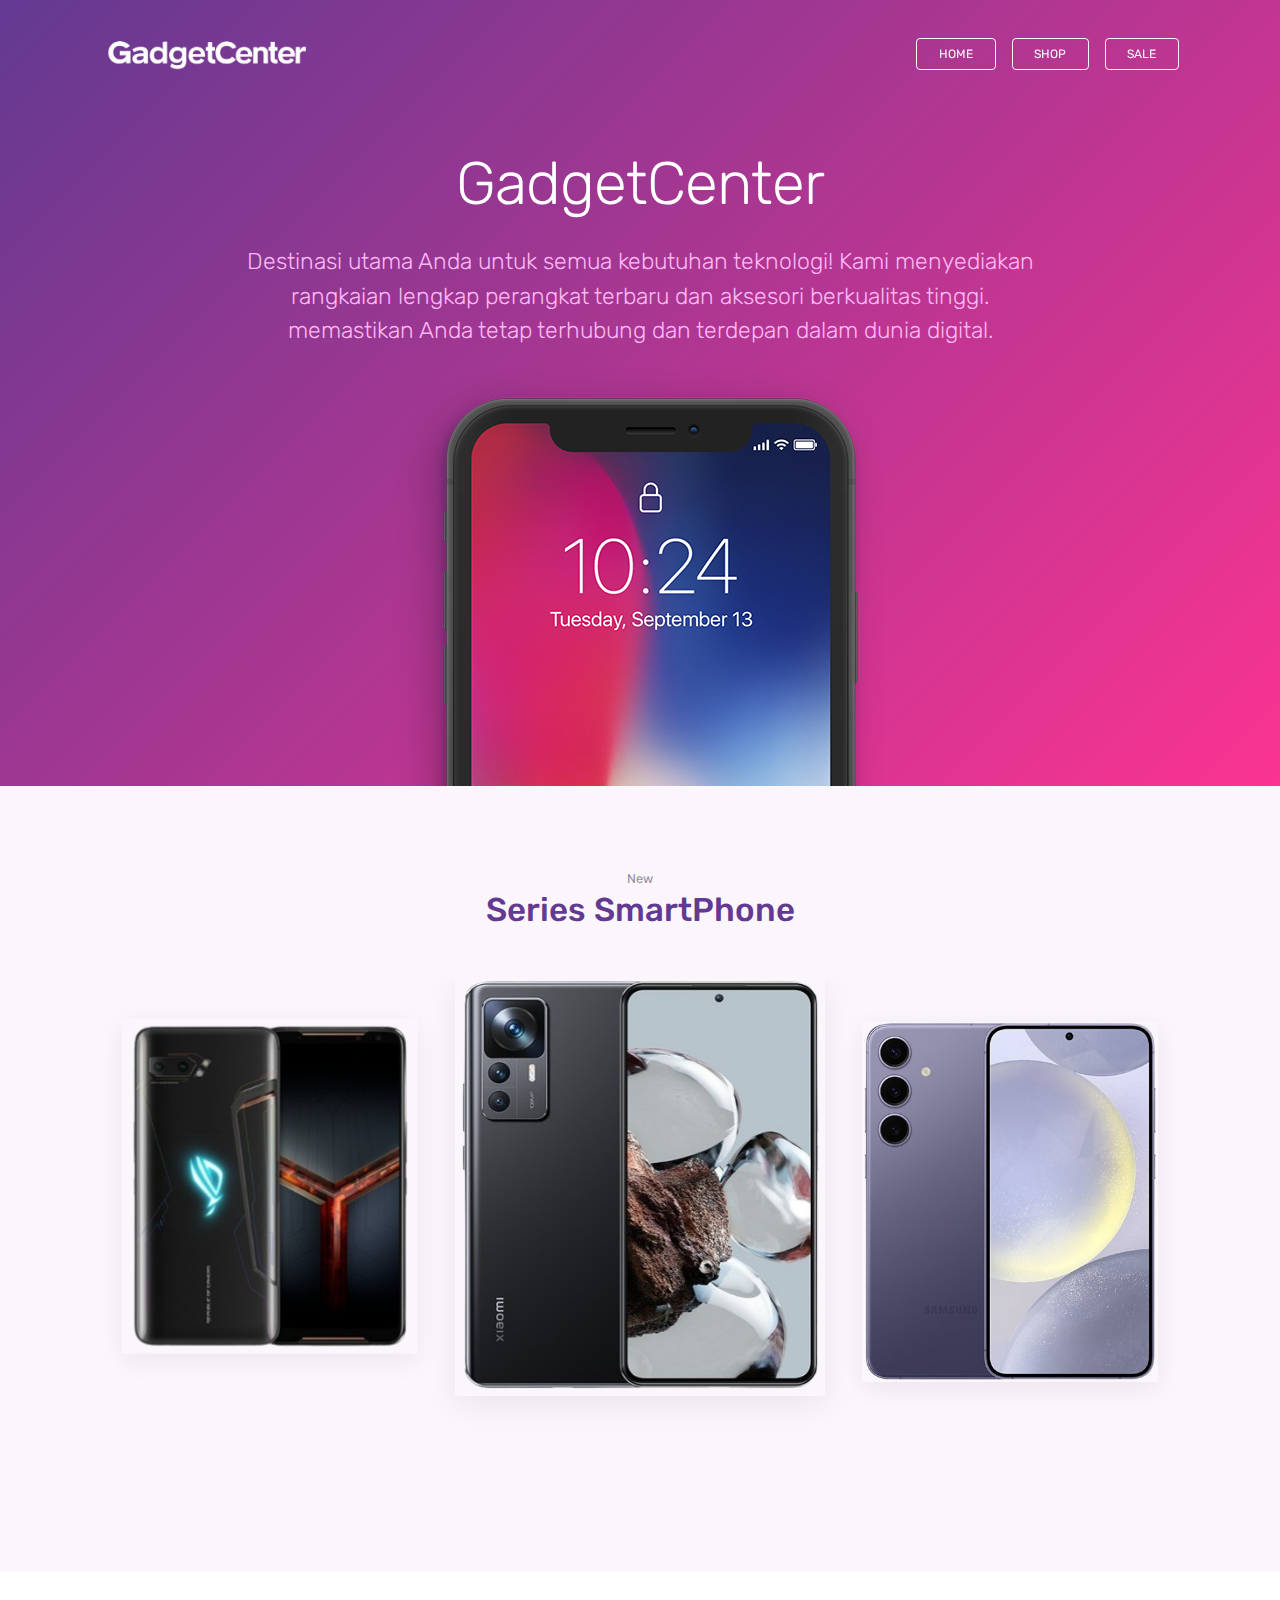
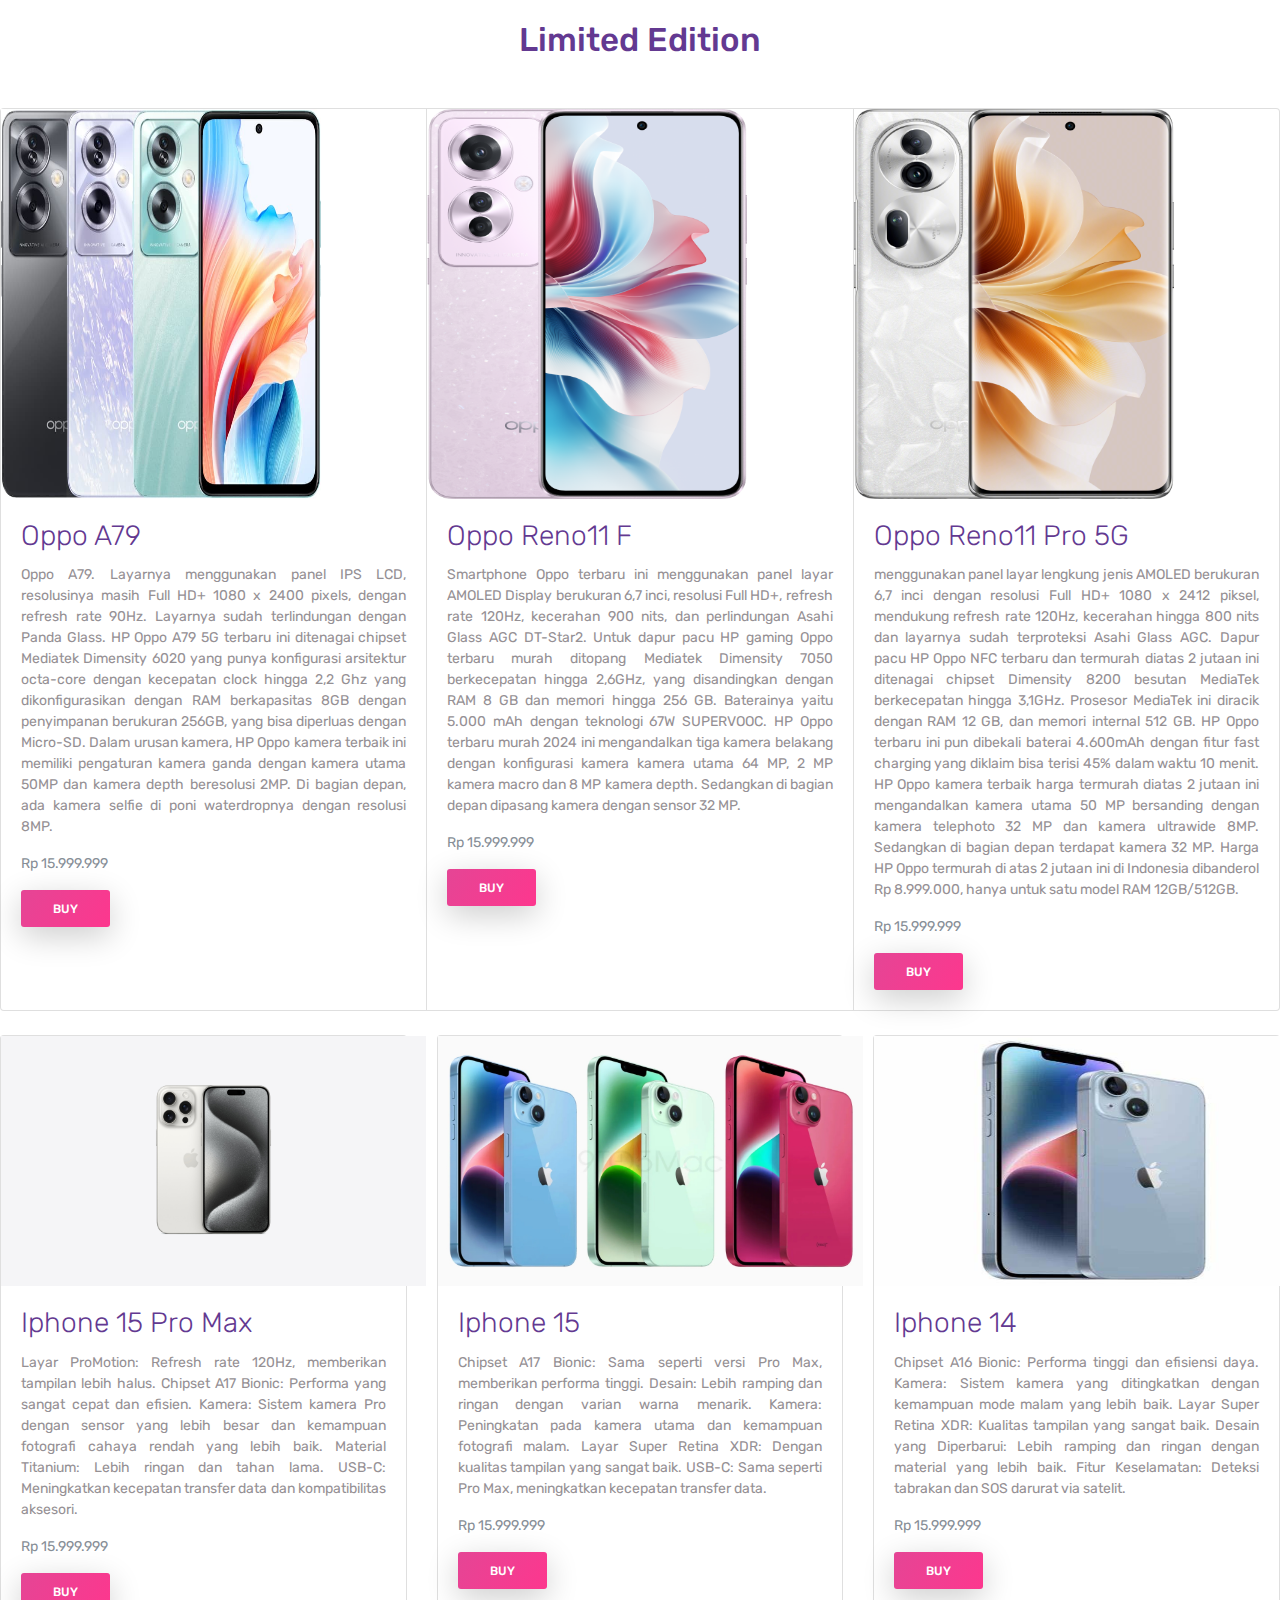
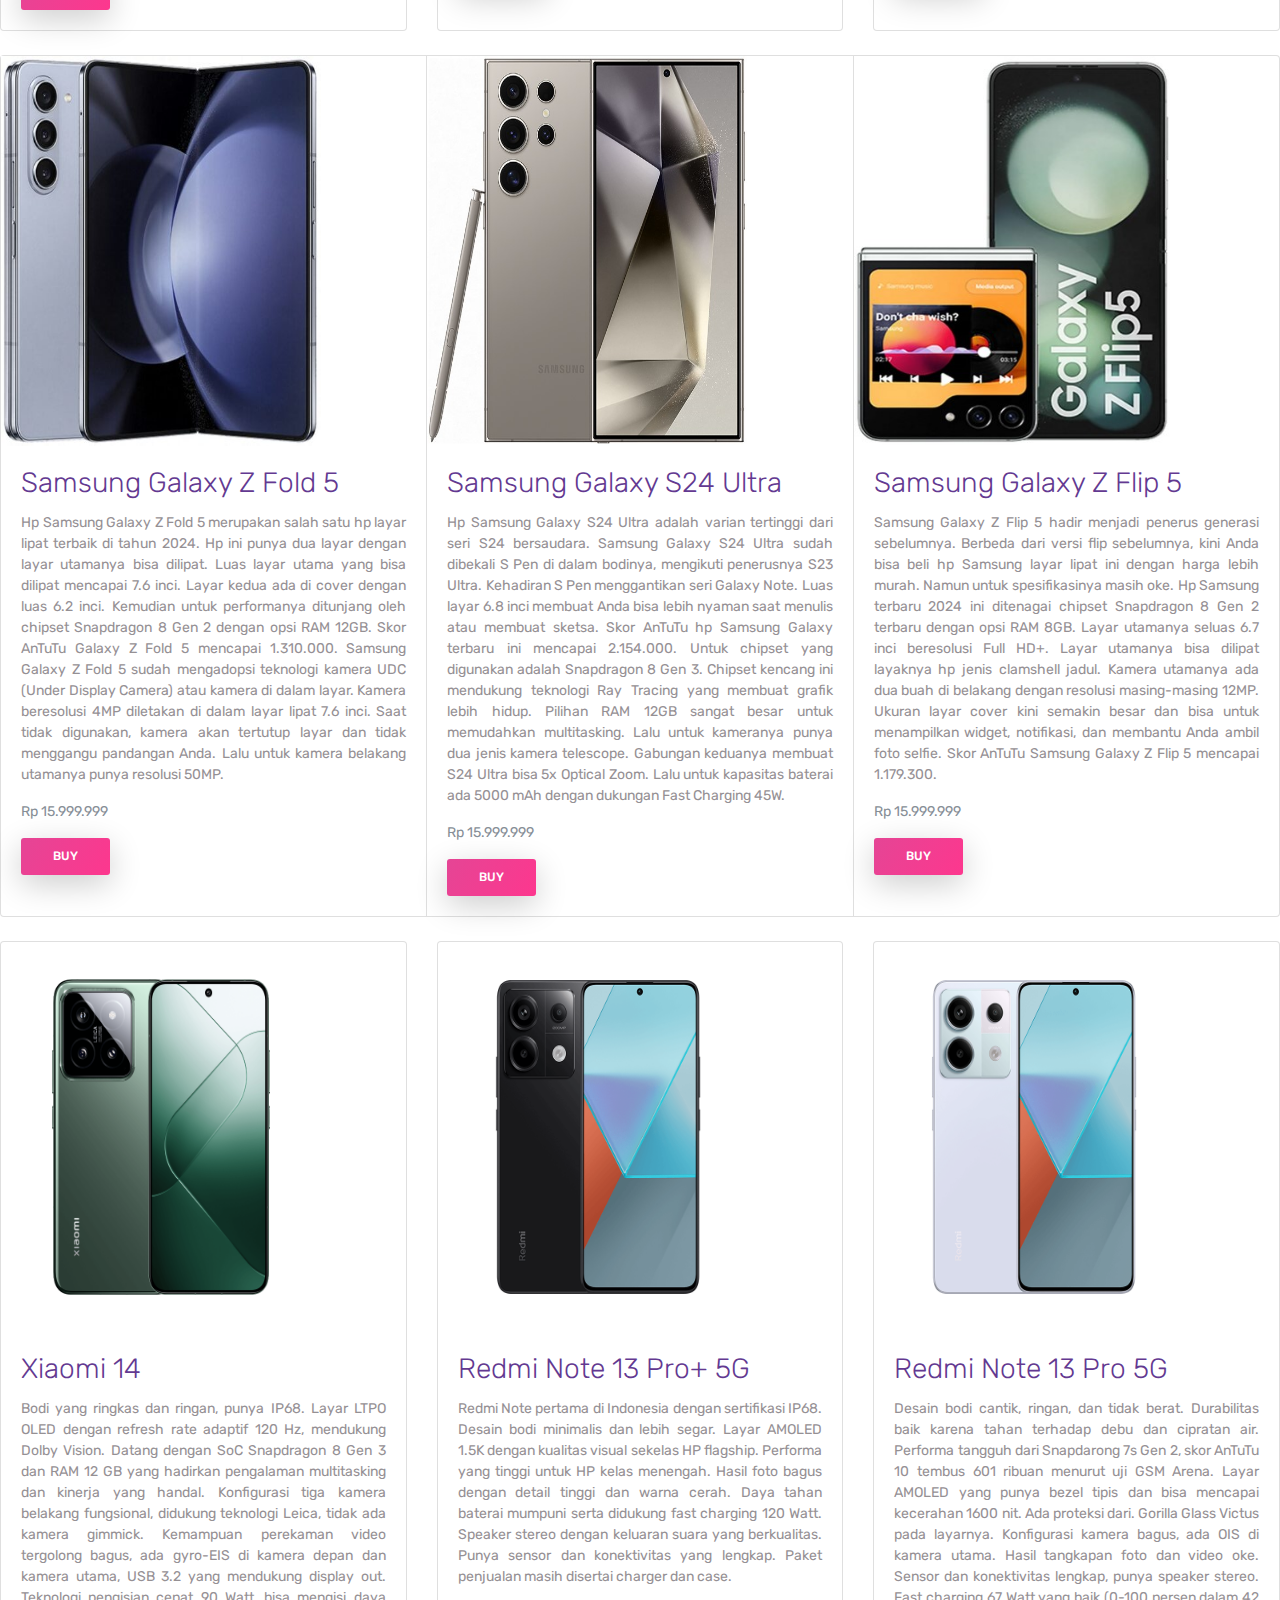
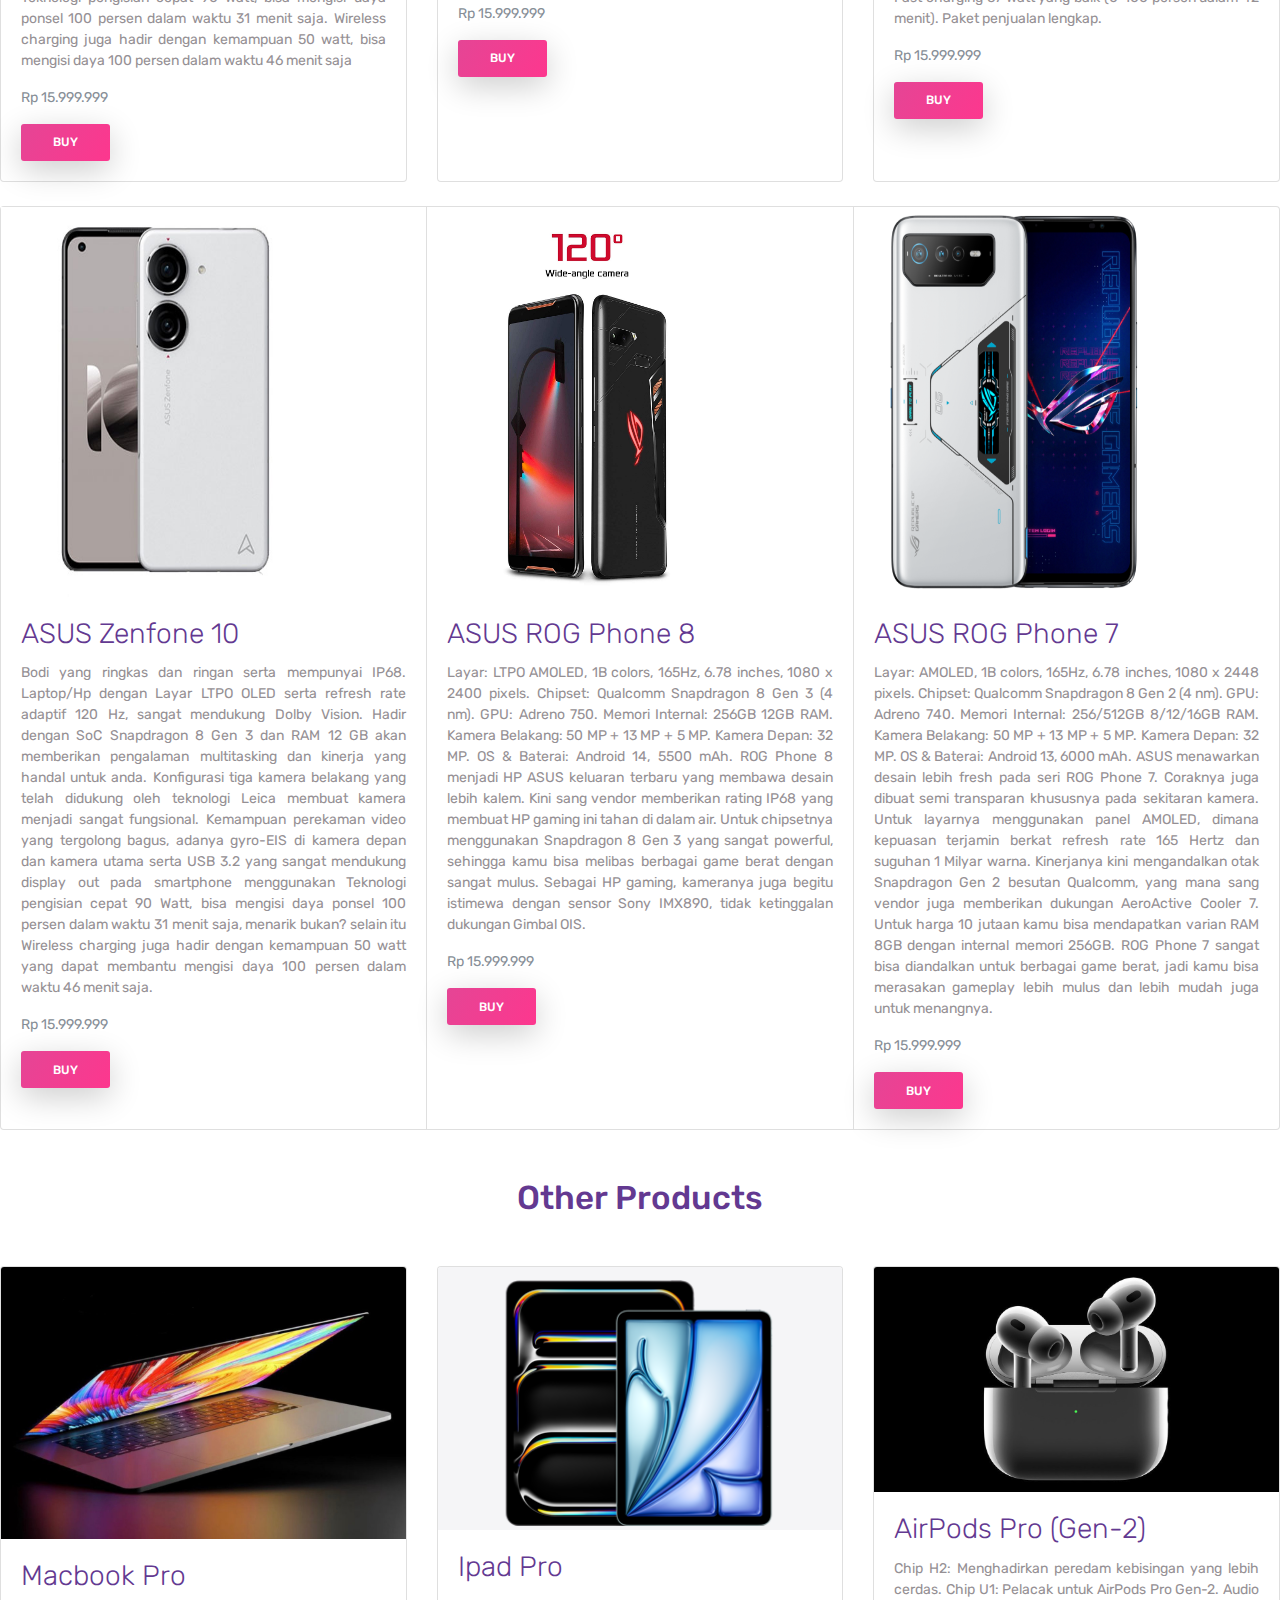
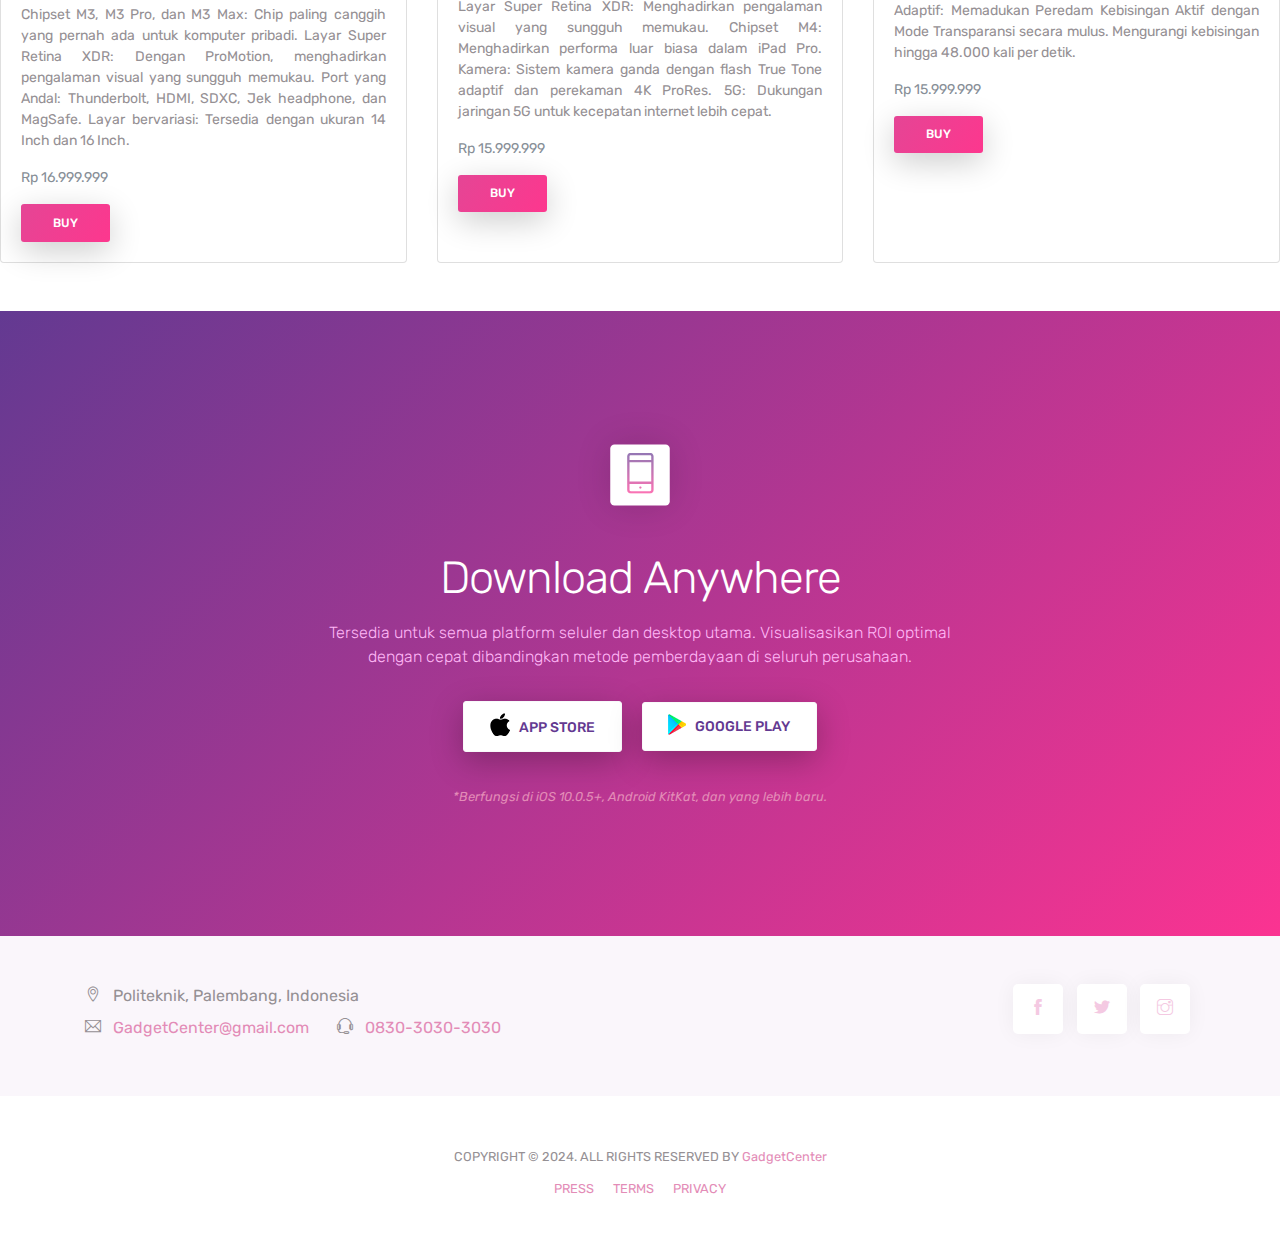
==== commit 3c8974f6: "Update shop.html" ====
--- a/GadgetCenter(FirstWEB)/shop.html
+++ b/GadgetCenter(FirstWEB)/shop.html
@@ -312,7 +312,7 @@
     <h3 class="section-title"> Other Products </h3>
     <div class="card-deck">
       <div class="card">
-        <img class="gambar2" src="A.image/macbookpro.jpeg" alt="Card image cap">
+        <img class="card-img-top" src="A.image/macbookpro.jpeg" alt="Card image cap">
         <div class="card-body">
           <h5 class="card-title">Macbook Pro</h5>
           <p class="card-text">Chipset M3, M3 Pro, dan M3 Max: Chip paling canggih yang pernah ada untuk komputer pribadi. Layar Super Retina XDR: Dengan ProMotion, menghadirkan pengalaman visual yang sungguh memukau. Port yang Andal: Thunderbolt, HDMI, SDXC, Jek headphone, dan MagSafe. Layar bervariasi: Tersedia dengan ukuran 14 Inch dan 16 Inch.          </p>
@@ -321,7 +321,7 @@
         </div>
       </div>
       <div class="card">
-        <img class="gambar2" src="A.image/ipad.png" alt="Card image cap">
+        <img class="card-img-top" src="A.image/ipad.png" alt="Card image cap">
         <div class="card-body">
           <h5 class="card-title">Ipad Pro</h5>
           <p class="card-text">Layar Super Retina XDR: Menghadirkan pengalaman visual yang sungguh memukau. Chipset M4: Menghadirkan performa luar biasa dalam iPad Pro. Kamera: Sistem kamera ganda dengan flash True Tone adaptif dan perekaman 4K ProRes. 5G: Dukungan jaringan 5G untuk kecepatan internet lebih cepat.</p>
@@ -330,7 +330,7 @@
         </div>
       </div>
       <div class="card">
-        <img class="gambar2" src="A.image/airpodsprogentwo.jpg" alt="Card image cap">
+        <img class="card-img-top" src="A.image/airpodsprogentwo.jpg" alt="Card image cap">
         <div class="card-body">
           <h5 class="card-title">AirPods Pro (Gen-2)</h5>
           <p class="card-text">Chip H2: Menghadirkan peredam kebisingan yang lebih cerdas. Chip U1: Pelacak untuk AirPods Pro Gen-2. Audio Adaptif: Memadukan Peredam Kebisingan Aktif dengan Mode Transparansi secara mulus. Mengurangi kebisingan hingga 48.000 kali per detik.
@@ -447,4 +447,4 @@
         });
     </script>
   </body>
-</html>+</html>
--- a/GadgetCenter(FirstWEB)/css/style.css
+++ b/GadgetCenter(FirstWEB)/css/style.css
@@ -682,11 +682,11 @@
 }
 
 .gambar3{
-    width: 410px !important;
-    height: 400px !important;
+    width: 320px !important;
+    height: 390px !important;
 }
 
 .gambar4{
-    width: 410px !important;
-    height: 400px !important;
-}+    width: 320px !important;
+    height: 390px !important;
+}
